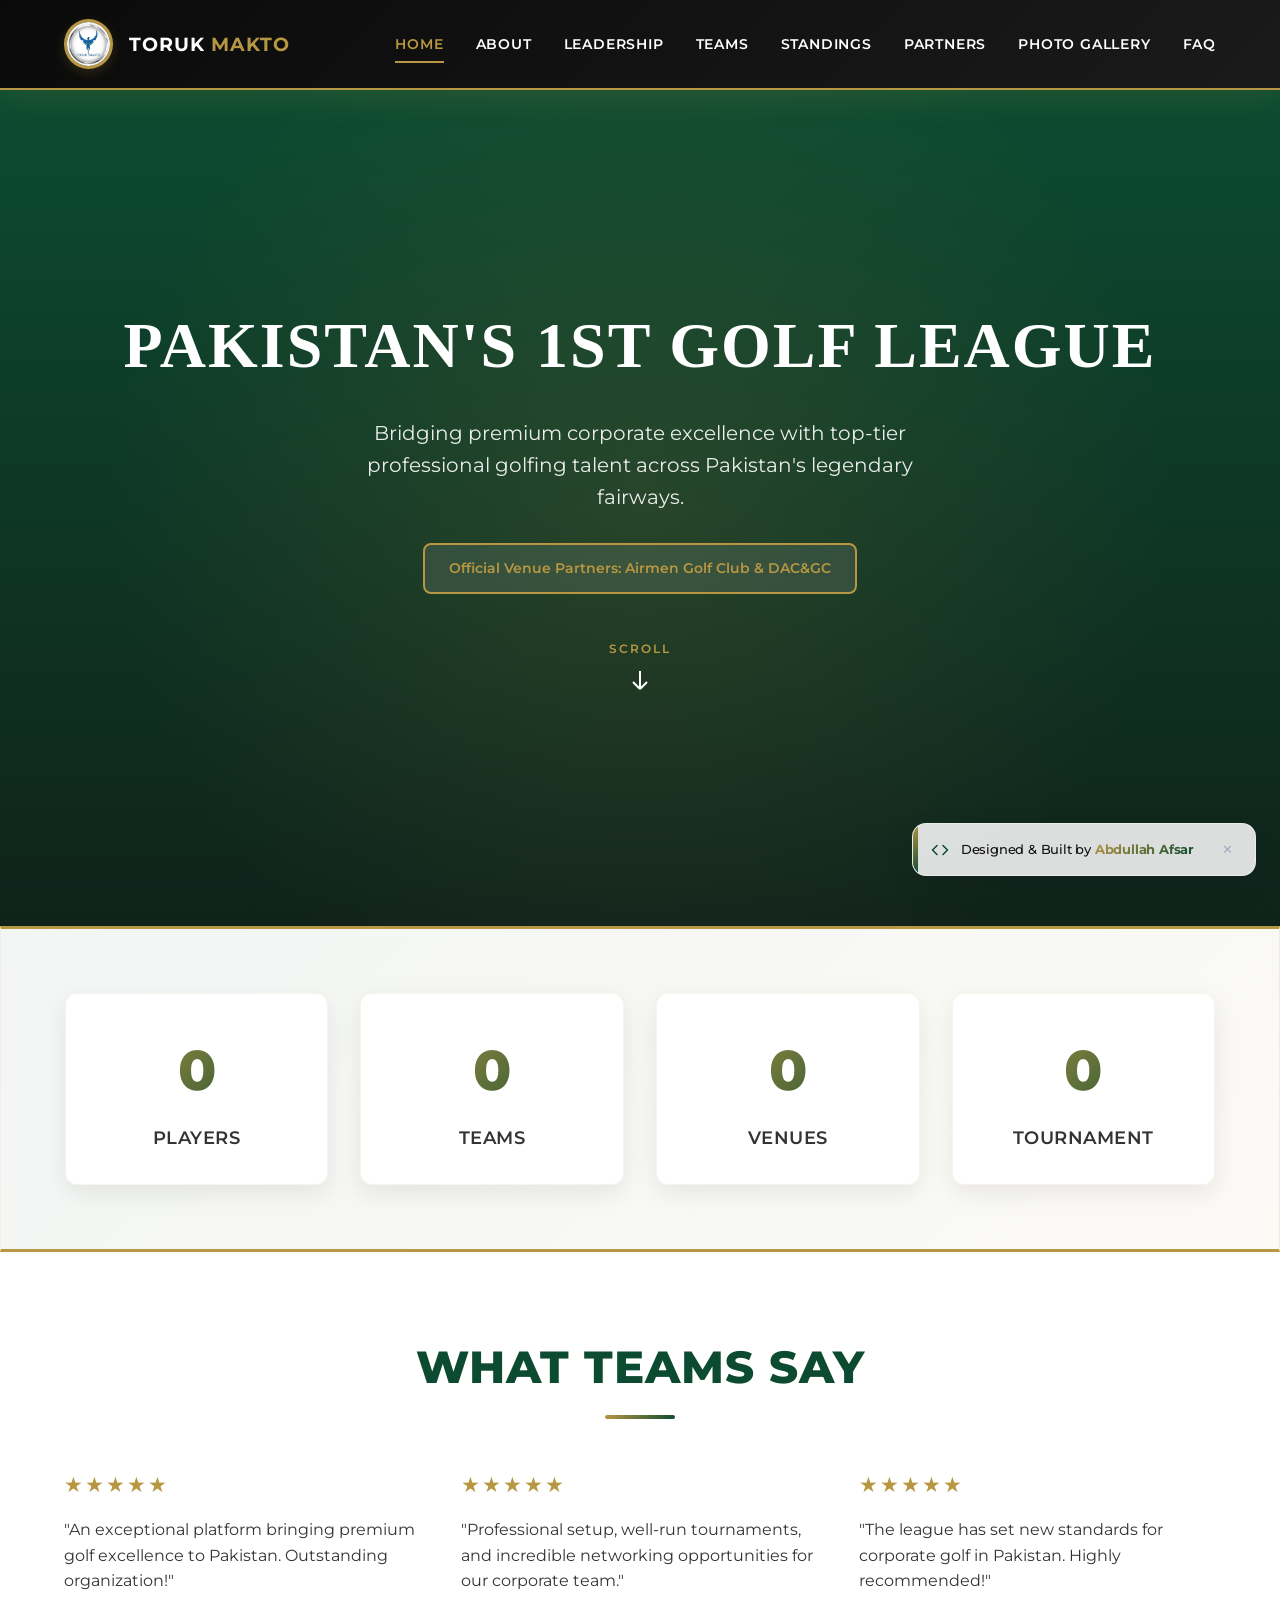
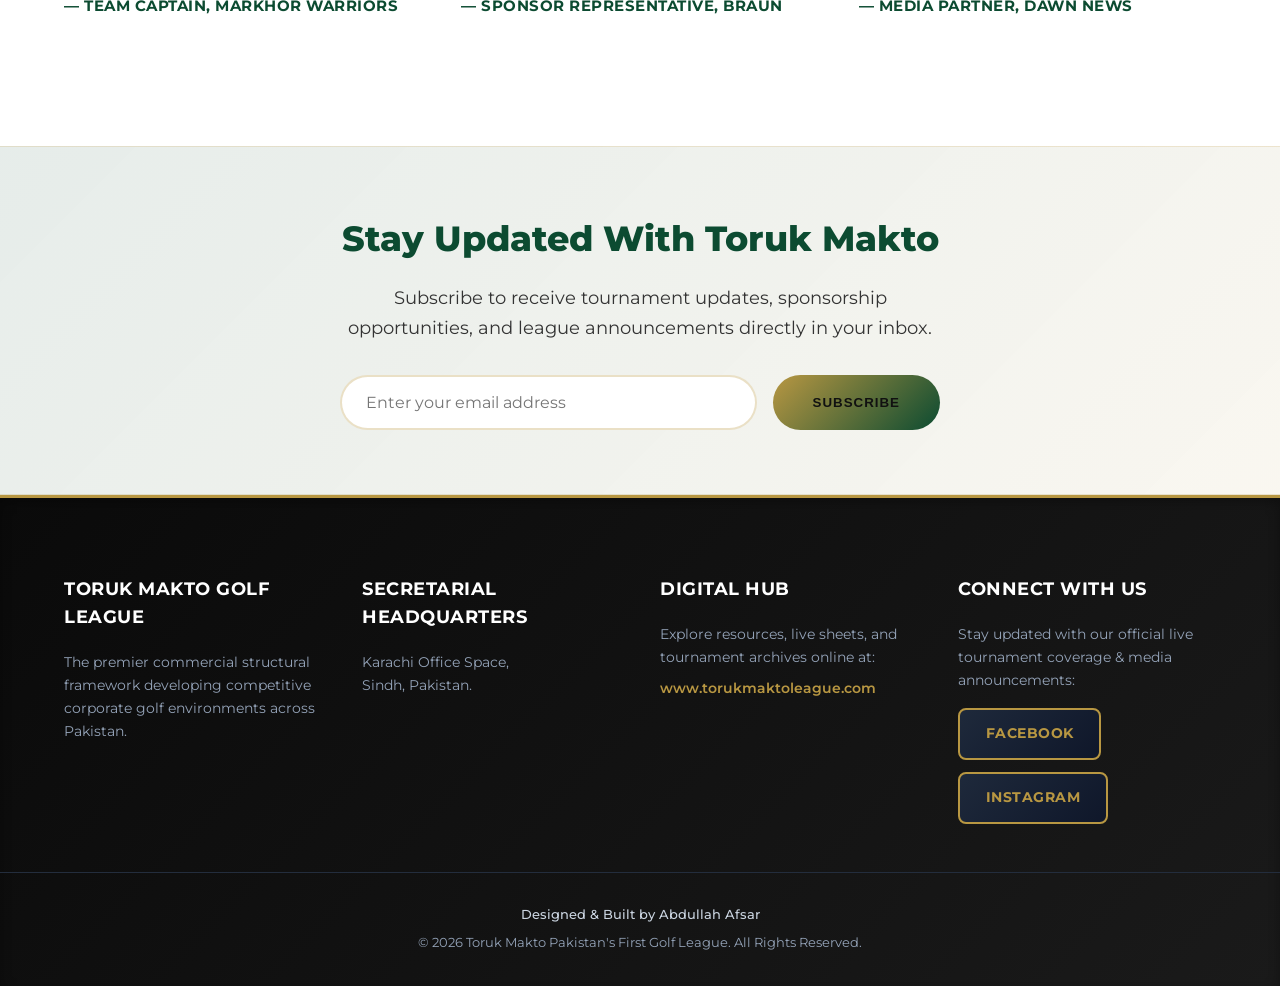
==== index.html @ 0f1ff3a6 "Add files via upload" ====
<head>
    <meta charset="UTF-8">
    <meta name="viewport" content="width=device-width, initial-scale=1.0">
    <title>Toruk Makto - Pakistan's 1st Golf League</title>
    
    <!-- This line adds your logo to the browser tab -->
    <link rel="icon" type="image/png" href="logo toruk.png">
    
    <link href="https://fonts.googleapis.com/css2?family=Montserrat:wght@300;400;600;700&display=swap" rel="stylesheet">
    <link rel="stylesheet" href="style.css">
</head>
<body>
    <header>
        <div class="container navbar">
            <div class="brand-wrapper">
                <img src="logo toruk.png" alt="Toruk Makto Logo" class="nav-logo-img">
                <div class="logo-text">Toruk <span>Makto</span></div>
            </div>
            <ul class="nav-links">
                <li><a href="index.html">Home</a></li>
                <li><a href="about.html">About</a></li>
                <li><a href="leadership.html">Leadership</a></li>
                <li><a href="teams.html">Teams</a></li>
                <li><a href="standings.html">Standings</a></li>
                <li><a href="partners.html">Partners</a></li>
                <li><a href="gallery.html">Photo Gallery</a></li>
                <li><a href="faq.html">FAQ</a></li>     
            </ul>
        </div>
    </header>

    <section id="home" class="hero">
        <video autoplay muted loop playsinline class="hero-video">
            <source src="a.mp4" type="video/mp4">
        </video>
        <div class="hero-overlay"></div>
        <div class="container hero-content">
            <h1 class="hero-title">PAKISTAN'S 1ST GOLF LEAGUE</h1>
            <p class="hero-subtitle">Bridging premium corporate excellence with top-tier professional golfing talent across Pakistan's legendary fairways.</p>
            <div class="hero-badge">Official Venue Partners: Airmen Golf Club & DAC&GC</div>
            <br><br><br>
            <br><br><br>
            <div class="scroll-indicator">
                <span>SCROLL</span>
                <svg width="24" height="24" viewBox="0 0 24 24" fill="none" stroke="currentColor" stroke-width="2">
                    <path d="M19 14l-7 7m0 0l-7-7m7 7V3"></path>
                </svg>
            </div>
        </div>
    </section>
    <!-- Stats/Counter Section -->
    <section class="stats-section">
        <div class="container">
            <div class="stats-grid">
                <div class="stat-card">
                    <div class="stat-number" data-count="150">0</div>
                    <div class="stat-label">Players</div>
                </div>
                <div class="stat-card">
                    <div class="stat-number" data-count="6">0</div>
                    <div class="stat-label">Teams</div>
                </div>
                <div class="stat-card">
                    <div class="stat-number" data-count="3">0</div>
                    <div class="stat-label">Venues</div>
                </div>
                <div class="stat-card">
                    <div class="stat-number" data-count="2">0</div>
                    <div class="stat-label">Tournament</div>
                </div>
            </div>
        </div>
    </section>

    <!-- Testimonials Section -->
    <section class="testimonials-section">
        <div class="container">
            <h2 class="section-title">What Teams Say</h2>
            <div class="testimonials-grid">
                <div>
                    <div class="testimonial-stars">★★★★★</div>
                    <p>"An exceptional platform bringing premium golf excellence to Pakistan. Outstanding organization!"</p>
                    <div class="testimonial-author">— Team Captain, Markhor Warriors</div>
                </div>
                <div>
                    <div class="testimonial-stars">★★★★★</div>
                    <p>"Professional setup, well-run tournaments, and incredible networking opportunities for our corporate team."</p>
                    <div class="testimonial-author">— Sponsor Representative, Braun</div>
                </div>
                <div>
                    <div class="testimonial-stars">★★★★★</div>
                    <p>"The league has set new standards for corporate golf in Pakistan. Highly recommended!"</p>
                    <div class="testimonial-author">— Media Partner, Dawn News</div>
                </div>
            </div>
        </div>
    </section>

    <!-- Newsletter Section -->
    <section class="newsletter-section">
        <div class="container">
            <div class="newsletter-content">
                <h2>Stay Updated With Toruk Makto</h2>
                <p>Subscribe to receive tournament updates, sponsorship opportunities, and league announcements directly in your inbox.</p>
                <form id="newsletterForm" class="newsletter-form">
                    <input type="email" placeholder="Enter your email address" required>
                    <button type="submit" class="newsletter-btn">Subscribe</button>
                    <div id="newsletterMessage" style="display: none; margin-top: 1rem;"></div>
                </form>
            </div>
        </div>
    </section>

    <footer>
        <div class="container footer-content">
            <div class="footer-col">
                <h4>Toruk Makto Golf League</h4>
                <p>The premier commercial structural framework developing competitive corporate golf environments across Pakistan.</p>
            </div>
            <div class="footer-col">
                <h4>Secretarial Headquarters</h4>
                <p>Karachi Office Space,<br>Sindh, Pakistan.</p>
            </div>
            <div class="footer-col">
                <h4>Digital Hub</h4>
                <p>Explore resources, live sheets, and tournament archives online at:</p>
                <p style="margin-top: 0.5rem;"><a href="http://www.torukmaktoleague.com/" style="color: var(--accent-color); font-weight:600;">www.torukmaktoleague.com</a></p>
            </div>
            <div class="footer-col">
                <h4>Connect With Us</h4>
                <p>Stay updated with our official live tournament coverage & media announcements:</p>
                <div class="social-links-wrapper">
                    <a href="https://www.facebook.com/TorukMaktoGolfLeague/" class="social-btn" target="_blank">Facebook</a>
                    <a href="https://www.instagram.com/torukmaktoleague" class="social-btn" target="_blank">Instagram</a>
                </div>
            </div>   
        </div>
        <div class="footer-bottom">
            <p class="footer-credit">Designed & Built by Abdullah Afsar</p>
            <p>&copy; 2026 Toruk Makto Pakistan's First Golf League. All Rights Reserved.</p>
        </div>
    </footer>

    <!-- Back to Top Button -->
    <button class="back-to-top" title="Back to top">↑</button>

    <div id="designer-toast" class="designer-toast-card">
        <div class="toast-left-border"></div>
        <svg class="toast-icon" xmlns="http://www.w3.org/2000/svg" viewBox="0 0 24 24" fill="none" stroke="currentColor" stroke-width="2" stroke-linecap="round" stroke-linejoin="round">
            <polyline points="16 18 22 12 16 6"></polyline>
            <polyline points="8 6 2 12 8 18"></polyline>
        </svg>
        <div class="toast-text">Designed & Built by <span class="toast-highlight">Abdullah Afsar</span></div>
        <div style="flex-grow: 1;"></div>
        <button class="toast-close-btn" onclick="dismissDesignerToast()" aria-label="Dismiss notification">✕</button>
    </div>

    <!-- Force-load the notification directly inside the HTML file -->
    <script>
        // 1. Clear any lingering dismissal flags
        localStorage.removeItem("designer_toast_hidden");

        // 2. Execute the slide-in animation immediately 
        setTimeout(() => {
            const toast = document.getElementById("designer-toast");
            if (toast) {
                toast.classList.add("slide-in");
                console.log("Notification loaded successfully via inline override.");
            }
        }, 1000);

        // 3. Keep the navbar sync active
        const currentPath = window.location.pathname.split("/").pop();
        const navLinks = document.querySelectorAll(".nav-links a");
        navLinks.forEach(link => {
            const linkPath = link.getAttribute("href");
            if (currentPath === linkPath || (currentPath === "" && linkPath === "index.html")) {
                link.classList.add("active");
            }
        });

        // 4. Dismissal logic
        function dismissDesignerToast() {
            const toast = document.getElementById("designer-toast");
            if (toast) {
                toast.classList.remove("slide-in");
            }
        }
        window.dismissDesignerToast = dismissDesignerToast;
    </script>
</body>
</html>
---- style.css ----
/* ==========================================
   1. CORE ARCHITECTURE & GLOBAL RESETS
   ========================================== */
:root {
    --primary-color: #0c4b31;    
    --secondary-color: #111111;  
    --accent-color: #b89742;     
    --light-bg: #f7f9f6;
    --white: #ffffff;
    --text-dark: #333333;
    --text-light: #777777;
    --border-color: #e2e8f0;
    --accent-gradient: linear-gradient(135deg, #b89742, #0c4b31);
}

* {
    margin: 0;
    padding: 0;
    box-sizing: border-box;
}

html {
    scroll-behavior: smooth;
}

body {
    font-family: 'Montserrat', sans-serif;
    color: var(--text-dark);
    background-color: var(--light-bg);
    line-height: 1.6;
    -webkit-font-smoothing: antialiased;
    overflow-x: hidden;
    width: 100%;
}

a {
    text-decoration: none;
    color: inherit;
}

img {
    max-width: 100%;
    height: auto;
    display: block;
}

.container {
    width: 90%;
    max-width: 1200px;
    margin: 0 auto;
}

/* ==========================================
   2. HEADER & NAVIGATION
   ========================================== */
header {
    background: linear-gradient(135deg, #0a0a0a 0%, #1a1a1a 100%);
    color: var(--white);
    position: sticky;
    top: 0;
    z-index: 1000;
    border-bottom: 2px solid var(--accent-color);
    box-shadow: 0 8px 32px rgba(184, 151, 66, 0.15);
    backdrop-filter: blur(10px);
}

.navbar {
    display: flex;
    justify-content: space-between;
    align-items: center;
    padding: 1.2rem 0;
    gap: 2rem;
    flex-wrap: wrap;
}

.brand-wrapper {
    display: flex;
    align-items: center;
    gap: 1rem;
}

.nav-logo-img {
    height: clamp(40px, 6vw, 50px);
    width: auto;
    border-radius: 50%;
    border: 3px solid var(--accent-color);
    background-color: var(--white);
    box-shadow: 0 4px 12px rgba(184, 151, 66, 0.2);
    transition: transform 0.3s ease, box-shadow 0.3s ease;
}

.nav-logo-img:hover {
    transform: scale(1.05);
    box-shadow: 0 6px 20px rgba(184, 151, 66, 0.3);
}

.logo-text {
    font-weight: 700;
    font-size: clamp(1rem, 4vw, 1.2rem);
    letter-spacing: 1px;
    text-transform: uppercase;
}

.logo-text span {
    color: var(--accent-color);
}

.nav-links {
    display: flex;
    list-style: none;
    gap: clamp(1rem, 2.5vw, 2rem);
}

.nav-links a {
    font-weight: 600;
    font-size: clamp(0.75rem, 2vw, 0.9rem);
    transition: color 0.3s ease, border-bottom 0.3s ease;
    text-transform: uppercase;
    letter-spacing: 0.8px;
    padding: 0.5rem 0;
    border-bottom: 2px solid transparent;
    position: relative;
}

.nav-links a:hover,
.nav-links a.active {
    color: var(--accent-color);
    border-bottom-color: var(--accent-color);
}

/* ==========================================
   3. HERO SHOWCASE AREA (WITH VIDEO BG)
   ========================================== */
.hero {
    position: relative;
    color: var(--white);
    padding: clamp(5rem, 12vw, 8rem) 0;
    text-align: center;
    overflow: hidden;
    background: #0c4b31; /* Instant dark emerald fallback color */
}

/* Force video to fill the space perfectly without distorting aspect ratios */
.hero-bg-video {
    position: absolute;
    top: 50%;
    left: 50%;
    min-width: 100%;
    min-height: 100%;
    width: auto;
    height: auto;
    transform: translate(-50%, -50%);
    object-fit: cover;
    z-index: 0;
    pointer-events: none; /* Stops mouse clicks or highlight selections from catching on the video track */
}

/* High-end cinematic color tint to keep all text razor-sharp and legible */
.hero-overlay {
    position: absolute;
    top: 0;
    left: 0;
    width: 100%;
    height: 100%;
    background: linear-gradient(135deg, rgba(12, 75, 49, 0.82) 0%, rgba(17, 17, 17, 0.9) 100%);
    z-index: 1;
}

/* Lift the text and logos above the background layers */
.hero .container {
    position: relative;
    z-index: 3;
}

/* Retain your golden radial accent lighting ring */
.hero::before {
    content: '';
    position: absolute;
    top: 0;
    left: 0;
    right: 0;
    bottom: 0;
    background: radial-gradient(circle at center, rgba(184, 151, 66, 0.15) 0%, transparent 70%);
    pointer-events: none;
    z-index: 2;
}


/* ==========================================
   4. GLOBAL LAYOUT SECTIONS
   ========================================== */
.section {
    padding: clamp(5rem, 10vw, 7rem) 0;
    background-color: var(--white);
}

.section-title {
    text-align: center;
    font-size: clamp(1.8rem, 5vw, 2.8rem);
    position: relative;
    margin-bottom: clamp(2.5rem, 6vw, 4rem);
    font-weight: 800;
    color: var(--primary-color);
    text-transform: uppercase;
    letter-spacing: 1px;
}

.section-title::after {
    content: '';
    position: absolute;
    bottom: -15px;
    left: 50%;
    transform: translateX(-50%);
    width: 70px;
    height: 4px;
    background: var(--accent-gradient);
    border-radius: 2px;
}

.statement-box {
    background: linear-gradient(135deg, rgba(12, 75, 49, 0.08), rgba(184, 151, 66, 0.08));
    border-left: 5px solid var(--accent-color);
    padding: 3rem;
    border-radius: 8px;
    margin-bottom: 3.5rem;
    box-shadow: 0 8px 24px rgba(0, 0, 0, 0.06);
    border: 1px solid rgba(184, 151, 66, 0.15);
}

.statement-box blockquote {
    font-size: clamp(1.05rem, 3vw, 1.25rem);
    font-style: italic;
    color: var(--primary-color);
    font-weight: 600;
}

/* About Media Cards Grid */
.media-grid {
    display: grid;
    grid-template-columns: 1fr;
    gap: 2rem;
    margin-top: 2rem;
}

.media-card {
    background-color: var(--white);
    padding: clamp(1.8rem, 4vw, 2.5rem) clamp(1.2rem, 3vw, 2rem);
    border-radius: 12px;
    box-shadow: 0 8px 24px rgba(0, 0, 0, 0.08);
    border: 1px solid rgba(184, 151, 66, 0.1);
    border-top: 4px solid var(--accent-color);
    transition: all 0.4s cubic-bezier(0.175, 0.885, 0.32, 1.275);
}

.media-card:hover {
    transform: translateY(-10px);
    box-shadow: 0 16px 40px rgba(184, 151, 66, 0.15);
    border-color: var(--accent-color);
}

.media-card h3 {
    margin-bottom: 1rem;
    font-size: 1.2rem;
    color: var(--secondary-color);
    text-transform: uppercase;
    letter-spacing: 0.5px;
}

/* ==========================================
   5. LEADERSHIP & VISION SECTION
   ========================================== */
.owner-profile-container {
    display: flex;
    flex-direction: column;
    gap: 2.5rem;
    width: 100%;
}

.owner-info {
    width: 100%;
}

.owner-info h3 {
    font-size: clamp(1.5rem, 4vw, 2rem);
    color: var(--primary-color);
    margin-bottom: 0.25rem;
    text-transform: uppercase;
    letter-spacing: 0.5px;
}

.owner-subtitle {
    font-weight: 600;
    color: var(--accent-color);
    text-transform: uppercase;
    font-size: clamp(0.85rem, 2vw, 0.95rem);
    letter-spacing: 1px;
    margin-bottom: 1.5rem;
    display: block;
}

.owner-info p {
    margin-bottom: 1.25rem;
    color: var(--text-dark);
    font-size: clamp(0.95rem, 2vw, 1.05rem);
    text-align: left;
}

.owner-gallery {
    display: flex;
    flex-direction: column;
    gap: 1rem;
    width: 100%;
}

.main-image-box {
    width: 100%;
}

.main-image-box img {
    width: 100%;
    height: auto;
    max-height: 480px;
    border-radius: 12px;
    box-shadow: 0 10px 25px rgba(0, 0, 0, 0.05);
    border: 1px solid var(--border-color);
    object-fit: cover;
}

.thumb-images-box {
    display: grid;
    grid-template-columns: 1fr 1fr;
    gap: 1rem;
    width: 100%;
}

.thumb-images-box img {
    width: 100%;
    aspect-ratio: 4 / 3;
    object-fit: cover;
    border-radius: 8px;
    box-shadow: 0 5px 15px rgba(0, 0, 0, 0.03);
    border: 1px solid var(--border-color);
}

/* ==========================================
   6. FRANCHISE TEAM CARDS
   ========================================== */
.teams-grid {
    display: grid;
    grid-template-columns: 1fr;
    gap: 2rem;
}

.team-card {
    background-color: var(--white);
    border-radius: 12px;
    box-shadow: 0 8px 24px rgba(0, 0, 0, 0.08);
    overflow: scroll;
    border: 1px solid rgba(184, 151, 66, 0.1);
    transition: all 0.4s cubic-bezier(0.175, 0.885, 0.32, 1.275);
}

.team-card:hover {
    transform: translateY(-12px);
    box-shadow: 0 16px 40px rgba(184, 151, 66, 0.15);
    border-color: var(--accent-color);
}

.team-header {
    background: linear-gradient(135deg, var(--primary-color) 0%, rgba(12, 75, 49, 0.9) 100%);
    color: var(--white);
    padding: 2rem;
    border-bottom: none;
}

.team-header h3 {
    font-size: 1.4rem;
    margin-bottom: 0.25rem;
    text-transform: uppercase;
    letter-spacing: 0.5px;
}

.team-meta {
    font-size: 0.85rem;
    color: #cbd5e1;
    line-height: 1.4;
}

.team-meta strong {
    color: var(--accent-color);
}

.team-body {
    padding: scroll;
}

.roster-title {
    font-size: 0.9rem;
    text-transform: uppercase;
    letter-spacing: 1px;
    margin-bottom: 1rem;
    color: var(--text-light);
    font-weight: 700;
}

.roster-list {
    list-style: none;
    display: grid;
    grid-template-columns: 1fr;
    gap: 0.5rem;
    font-size: 0.85rem;
}

.roster-list li {
    padding: 0.4rem 0;
    border-bottom: 1px dashed var(--border-color);
    display: fit;
    justify-content: space-between;
    padding-right: 0.5rem;
}

.roster-list li span {
    color: var(--text-light);
    font-weight: 600;
}

.other-teams {
    margin-top: clamp(2.5rem, 6vw, 4rem);
    text-align: center;
    background-color: var(--white);
    padding: clamp(1.5rem, 4vw, 2.5rem);
    border-radius: 12px;
    box-shadow: 0 10px 25px rgba(0, 0, 0, 0.02);
    border: 1px solid var(--border-color);
}

.other-teams span {
    display: inline-block;
    background-color: #edf2f7;
    padding: 0.6rem 1.4rem;
    margin: 0.4rem;
    border-radius: 30px;
    font-size: 0.9rem;
    font-weight: 600;
    color: var(--primary-color);
    transition: all 0.2s ease;
}

.other-teams span:hover {
    background-color: var(--primary-color);
    color: var(--white);
}

/* ==========================================
   7. TABLES & PERFORMANCE OVERLAYS
   ========================================== */
.table-responsive {
    width: 100%;
    overflow-x: auto;
    background-color: var(--white);
    border-radius: 12px;
    box-shadow: 0 10px 30px rgba(0, 0, 0, 0.03);
    margin-bottom: clamp(2.5rem, 6vw, 4rem);
    border: 1px solid var(--border-color);
    -webkit-overflow-scrolling: touch;
}

table {
    width: 100%;
    border-collapse: collapse;
    text-align: left;
    font-size: 0.95rem;
    min-width: 600px;
}

th {
    background-color: var(--secondary-color);
    color: var(--white);
    padding: 1.2rem 1.5rem;
    font-weight: 600;
    text-transform: uppercase;
    font-size: 0.85rem;
    letter-spacing: 0.5px;
}

td {
    padding: 1.2rem 1.5rem;
    border-bottom: fit solid var(--border-color);
}

tr:last-child td { border-bottom: none; }
tr:nth-child(even) { background-color: ; }

.highlight-row {
    font-weight: 700;
    color: var(--primary-color);
    background-color: #f0fdf4 !important;
}

.performers-card {
    background-color: var(--white);
    padding: clamp(1.5rem, 4vw, 2.5rem);
    border-radius: 12px;
    box-shadow: 0 10px 30px rgba(0, 0, 0, 0.02);
    border: 1px solid var(--border-color);
}

.performers-list {
    list-style: none;
    display: grid;
    grid-template-columns: 1fr;
    gap: 1.5rem;
    margin-top: 2rem;
}

.performers-list li {
    background-color: var(--light-bg);
    padding: 1.5rem;
    border-radius: 8px;
    border-left: 4px solid var(--accent-color);
}

.performers-list strong {
    display: block;
    color: var(--secondary-color);
    font-size: 1.05rem;
    margin-bottom: 0.4rem;
}

.performers-list span {
    font-size: 0.85rem;
    color: var(--text-light);
}

/* ==========================================
   8. CORPORATE SPONSOR ARCHITECTURE
   ========================================== */
.partners-block {
    margin-bottom: 4rem;
}

.partners-block:last-child {
    margin-bottom: 0;
}

.partners-block h3 {
    font-size: 1.1rem;
    margin-bottom: 2rem;
    color: var(--text-light);
    text-transform: uppercase;
    letter-spacing: 1px;
    text-align: center;
}

.partners-grid {
    display: grid;
    grid-template-columns: 1fr;
    gap: 1.2rem;
}

.partner-logo-box {
    background-color: var(--white);
    padding: 1.2rem 2rem;
    border-radius: 8px;
    box-shadow: 0 4px 15px rgba(0, 0, 0, 0.02);
    border: 1px solid var(--border-color);
    font-weight: 700;
    font-size: 1rem;
    color: var(--primary-color);
    display: flex;
    align-items: center;
    justify-content: center;
    text-align: center;
    letter-spacing: 0.5px;
    text-transform: uppercase;
    transition: border-color 0.3s ease;
}

.partner-logo-box:hover {
    border-color: var(--accent-color);
}

.social-links-wrapper {
    display: flex;
    gap: 0.8rem;
    flex-wrap: wrap;
    margin-top: 1rem;
}

.social-btn {
    display: inline-flex;
    align-items: center;
    justify-content: center;
    background: linear-gradient(135deg, #1e293b 0%, #0f172a 100%);
    color: var(--accent-color);
    padding: 0.8rem 1.6rem;
    border-radius: 8px;
    font-size: 0.85rem;
    font-weight: 700;
    border: 2px solid var(--accent-color);
    transition: all 0.4s cubic-bezier(0.175, 0.885, 0.32, 1.275);
    text-transform: uppercase;
    letter-spacing: 0.5px;
}

.social-btn:hover {
    background: var(--accent-color);
    color: var(--secondary-color);
    transform: translateY(-4px);
    box-shadow: 0 12px 24px rgba(184, 151, 66, 0.25);
}

/* ==========================================
   9. FOOTER PRODUCTION MODULE
   ========================================== */
footer {
    background: linear-gradient(135deg, #0a0a0a 0%, #1a1a1a 100%);
    color: #94a3b8;
    padding: clamp(3rem, 6vw, 5rem) 0 2rem 0;
    font-size: 0.9rem;
    border-top: 3px solid var(--accent-color);
    box-shadow: inset 0 4px 12px rgba(0, 0, 0, 0.3);
}

.footer-content {
    display: grid;
    grid-template-columns: 1fr;
    gap: 2.5rem;
    margin-bottom: 3rem;
}

.footer-col h4 {
    color: var(--white);
    margin-bottom: 1.25rem;
    font-size: 1.1rem;
    text-transform: uppercase;
    letter-spacing: 0.5px;
}

.footer-bottom {
    text-align: center;
    padding-top: 2rem;
    border-top: 1px solid #232d3d;
    font-size: 0.8rem;
}

.footer-credit {
    margin-bottom: 0.5rem;
    color: #cbd5e1;
    font-weight: 500;
}

/* Designer Toast Card */
.designer-toast-card {
    position: fixed;
    bottom: 24px;
    right: -400px; 
    background: rgba(255, 255, 255, 0.85);
    backdrop-filter: blur(14px);
    -webkit-backdrop-filter: blur(14px);
    border: 1px solid rgba(255, 255, 255, 0.4);
    box-shadow: 0 10px 35px rgba(0, 0, 0, 0.06);
    border-radius: 14px;
    padding: 14px 18px;
    display: flex;
    align-items: center;
    gap: 12px;
    z-index: 999999;
    overflow: hidden;
    transition: right 0.6s cubic-bezier(0.175, 0.885, 0.32, 1.275), opacity 0.4s ease;
    opacity: 0;
    max-width: calc(100% - 32px);
}

.designer-toast-card.slide-in {
    right: 24px;
    opacity: 1;
}

.toast-left-border {
    position: absolute;
    left: 0;
    top: 0;
    bottom: 0;
    width: 5px;
    background: var(--accent-gradient);
}

.toast-icon {
    width: 18px;
    height: 18px;
    color: var(--primary-color);
    flex-shrink: 0;
}

.toast-text {
    color: var(--secondary-color);
    font-size: 13px;
    font-weight: 500;
    letter-spacing: -0.2px;
}

.toast-highlight {
    background: var(--accent-gradient);
    background-clip: text;
    -webkit-background-clip: text;
    -webkit-text-fill-color: transparent;
    font-weight: 700;
}

.toast-close-btn {
    background: transparent;
    border: none;
    color: #a0aec0;
    font-size: 13px;
    cursor: pointer;
    padding: 4px;
    border-radius: 6px;
    display: flex;
    align-items: center;
    justify-content: center;
}

.toast-close-btn:hover {
    color: var(--secondary-color);
    background: rgba(0, 0, 0, 0.05);
}

/* ==========================================
   10. EXPLICIT FIXED BREAKPOINT MEDIA QUERIES
   ========================================== */

@media (max-width: 480px) {
    .navbar {
        flex-direction: column;
        text-align: center;
        gap: 0.8rem;
    }
    .nav-links {
        gap: 0.8rem 1rem;
        justify-content: center;
        flex-wrap: wrap;
    }
    .designer-toast-card {
        bottom: 16px;
        right: -400px;
        width: calc(100% - 32px);
    }
    .designer-toast-card.slide-in {
        right: 16px;
    }
}

@media (max-width: 768px) {
    .navbar {
        justify-content: center;
        text-align: center;
    }
    .brand-wrapper {
        width: 100%;
        justify-content: center;
        margin-bottom: 0.5rem;
    }
    .nav-links {
        width: 100%;
        justify-content: center;
    }
}

@media (min-width: 481px) {
    .roster-list {
        grid-template-columns: 1fr 1fr;
    }
    .partners-grid {
        grid-template-columns: repeat(2, 1fr);
    }
}

@media (min-width: 768px) {
    .media-grid {
        grid-template-columns: repeat(3, 1fr);
    }
    .teams-grid {
        grid-template-columns: repeat(2, 1fr);
    }
    .performers-list {
        grid-template-columns: repeat(2, 1fr);
    }
    .partners-grid {
        grid-template-columns: repeat(3, 1fr);
    }
    .footer-content {
        grid-template-columns: repeat(2, 1fr);
    }
}

@media (min-width: 1024px) {
    .owner-profile-container {
        flex-direction: row;
        align-items: flex-start;
    }
    .owner-info, .owner-gallery {
        flex: 1;
        width: 50%;
    }
    .teams-grid {
        grid-template-columns: repeat(3, 1fr);
    }
    .partners-grid {
        grid-template-columns: repeat(4, 1fr);
    }
    .footer-content {
        grid-template-columns: repeat(4, 1fr);
    }
}

/* ==========================================
   11. CTA BUTTONS & NEW COMPONENTS
   ========================================== */

.hero-cta {
    display: flex;
    gap: 1.5rem;
    justify-content: center;
    flex-wrap: wrap;
    margin-top: 2.5rem;
}

.cta-button {
    display: inline-flex;
    align-items: center;
    justify-content: center;
    padding: 1rem 2.5rem;
    border-radius: 50px;
    font-weight: 700;
    text-transform: uppercase;
    letter-spacing: 1px;
    text-decoration: none;
    transition: all 0.4s cubic-bezier(0.175, 0.885, 0.32, 1.275);
    font-size: 1rem;
    border: none;
    cursor: pointer;
}

.cta-button.primary {
    background: var(--accent-gradient);
    color: var(--secondary-color);
    box-shadow: 0 8px 24px rgba(184, 151, 66, 0.25);
}

.cta-button.primary:hover {
    transform: translateY(-4px);
    box-shadow: 0 12px 32px rgba(184, 151, 66, 0.35);
}

.cta-button.secondary {
    background: transparent;
    color: var(--accent-color);
    border: 2px solid var(--accent-color);
}

.cta-button.secondary:hover {
    background: var(--accent-color);
    color: var(--secondary-color);
    transform: translateY(-4px);
}

/* Stats/Counter Section */
.stats-section {
    background: linear-gradient(135deg, rgba(12, 75, 49, 0.05), rgba(184, 151, 66, 0.05));
    padding: 4rem 0;
    border: 1px solid rgba(184, 151, 66, 0.1);
    border-top: 3px solid var(--accent-color);
    border-bottom: 3px solid var(--accent-color);
}

.stats-grid {
    display: grid;
    grid-template-columns: repeat(auto-fit, minmax(200px, 1fr));
    gap: 2rem;
    text-align: center;
}

.stat-card {
    padding: 2rem;
    background: var(--white);
    border-radius: 12px;
    box-shadow: 0 8px 24px rgba(0, 0, 0, 0.08);
    border: 1px solid rgba(184, 151, 66, 0.1);
    transition: all 0.4s cubic-bezier(0.175, 0.885, 0.32, 1.275);
}

.stat-card:hover {
    transform: translateY(-10px);
    box-shadow: 0 16px 40px rgba(184, 151, 66, 0.2);
}

.stat-number {
    font-size: 3.5rem;
    font-weight: 800;
    background: var(--accent-gradient);
    background-clip: text;
    -webkit-background-clip: text;
    -webkit-text-fill-color: transparent;
    margin-bottom: 0.5rem;
}

.stat-label {
    font-size: 1.1rem;
    color: var(--text-dark);
    font-weight: 600;
    text-transform: uppercase;
    letter-spacing: 0.5px;
}

/* Testimonials Section */
.testimonials-section {
    background-color: var(--white);
    padding: 5rem 0;
}

.testimonials-grid {
    display: grid;
    grid-template-columns: repeat(auto-fit, minmax(280px, 1fr));
    gap: 2.5rem;
    margin-top: 3rem;
}

.testimonial-card {
    background: linear-gradient(135deg, rgba(255, 255, 255, 0.5), rgba(12, 75, 49, 0.02));
    padding: 2.5rem;
    border-radius: 12px;
    border: 1px solid rgba(184, 151, 66, 0.15);
    box-shadow: 0 8px 24px rgba(0, 0, 0, 0.08);
    transition: all 0.4s cubic-bezier(0.175, 0.885, 0.32, 1.275);
}

.testimonial-card:hover {
    transform: translateY(-8px);
    box-shadow: 0 16px 40px rgba(184, 151, 66, 0.15);
    border-color: var(--accent-color);
}

.testimonial-stars {
    font-size: 1.3rem;
    color: var(--accent-color);
    margin-bottom: 1rem;
    letter-spacing: 2px;
}

.testimonial-card p {
    font-size: 1.05rem;
    color: var(--text-dark);
    margin-bottom: 1.5rem;
    font-style: italic;
    line-height: 1.7;
}

.testimonial-author {
    font-weight: 700;
    color: var(--primary-color);
    font-size: 0.95rem;
    text-transform: uppercase;
    letter-spacing: 0.5px;
}

/* Breadcrumb */
.breadcrumb {
    background: linear-gradient(135deg, rgba(12, 75, 49, 0.08), rgba(184, 151, 66, 0.05));
    padding: 1.5rem 0;
    border-bottom: 1px solid rgba(184, 151, 66, 0.1);
    font-size: 0.95rem;
}

.breadcrumb a {
    color: var(--accent-color);
    transition: color 0.3s ease;
}

.breadcrumb a:hover {
    color: var(--primary-color);
}

/* Contact Form */
.contact-wrapper {
    display: grid;
    grid-template-columns: 1fr 1fr;
    gap: 3rem;
    margin-top: 3rem;
}

.contact-form h3 {
    font-size: 1.4rem;
    color: var(--primary-color);
    margin-bottom: 2rem;
    font-weight: 800;
}

.form-group {
    margin-bottom: 1.5rem;
}

.form-group label {
    display: block;
    margin-bottom: 0.5rem;
    font-weight: 600;
    color: var(--text-dark);
    text-transform: uppercase;
    font-size: 0.9rem;
    letter-spacing: 0.5px;
}

.form-group input,
.form-group select,
.form-group textarea {
    width: 100%;
    padding: 0.9rem 1.2rem;
    border: 1px solid rgba(184, 151, 66, 0.2);
    border-radius: 8px;
    font-family: 'Montserrat', sans-serif;
    font-size: 1rem;
    transition: all 0.3s ease;
    background: var(--white);
    color: var(--text-dark);
}

.form-group input:focus,
.form-group select:focus,
.form-group textarea:focus {
    outline: none;
    border-color: var(--accent-color);
    box-shadow: 0 0 0 3px rgba(184, 151, 66, 0.1);
}

.submit-btn {
    background: var(--accent-gradient);
    color: var(--secondary-color);
    padding: 1rem 2rem;
    border: none;
    border-radius: 50px;
    font-weight: 700;
    text-transform: uppercase;
    letter-spacing: 1px;
    cursor: pointer;
    transition: all 0.4s cubic-bezier(0.175, 0.885, 0.32, 1.275);
    font-size: 1rem;
}

.submit-btn:hover {
    transform: translateY(-3px);
    box-shadow: 0 12px 32px rgba(184, 151, 66, 0.3);
}

.contact-info h3 {
    font-size: 1.4rem;
    color: var(--primary-color);
    margin-bottom: 2rem;
    font-weight: 800;
}

.info-block {
    margin-bottom: 2rem;
    padding-bottom: 2rem;
    border-bottom: 1px solid rgba(184, 151, 66, 0.1);
}

.info-block:last-child {
    border-bottom: none;
}

.info-block h4 {
    font-size: 1.1rem;
    color: var(--accent-color);
    margin-bottom: 0.8rem;
    font-weight: 700;
}

.info-block p {
    color: var(--text-dark);
}

.info-block a {
    color: var(--accent-color);
    font-weight: 600;
    transition: color 0.3s ease;
}

.info-block a:hover {
    color: var(--primary-color);
}

/* Timeline */
.timeline {
    position: relative;
    margin: 3rem 0;
}

.timeline::before {
    content: '';
    position: absolute;
    left: 50%;
    transform: translateX(-50%);
    width: 3px;
    height: 100%;
    background: var(--accent-gradient);
}

.timeline-item {
    margin-bottom: 3rem;
    position: relative;
}

.timeline-item:nth-child(odd) {
    margin-right: 50%;
    text-align: right;
}

.timeline-item:nth-child(even) {
    margin-left: 50%;
}

.timeline-marker {
    position: absolute;
    width: 20px;
    height: 20px;
    background: var(--accent-color);
    border: 4px solid var(--white);
    border-radius: 50%;
    left: 50%;
    transform: translateX(-50%);
    top: 0;
    box-shadow: 0 0 0 3px var(--primary-color);
}

.timeline-content {
    background: var(--white);
    padding: 2rem;
    border-radius: 8px;
    box-shadow: 0 8px 24px rgba(0, 0, 0, 0.08);
    border: 1px solid rgba(184, 151, 66, 0.1);
    margin: 0 1rem;
}

.event-date {
    font-size: 1.2rem;
    font-weight: 700;
    color: var(--accent-color);
    margin-bottom: 0.5rem;
}

.timeline-content h3 {
    color: var(--primary-color);
    margin-bottom: 1rem;
    font-weight: 800;
}

.badge {
    display: inline-block;
    padding: 0.4rem 1rem;
    border-radius: 20px;
    font-size: 0.85rem;
    font-weight: 600;
    text-transform: uppercase;
    letter-spacing: 0.5px;
}

.badge.completed {
    background: rgba(12, 75, 49, 0.2);
    color: var(--primary-color);
}

.badge.upcoming {
    background: rgba(184, 151, 66, 0.2);
    color: var(--accent-color);
}

.events-info {
    margin-top: 4rem;
}

.events-grid {
    display: grid;
    grid-template-columns: repeat(auto-fit, minmax(300px, 1fr));
    gap: 2.5rem;
    margin-top: 2rem;
}

.event-card {
    background: var(--white);
    padding: 2rem;
    border-radius: 12px;
    box-shadow: 0 8px 24px rgba(0, 0, 0, 0.08);
    border: 1px solid rgba(184, 151, 66, 0.1);
    transition: all 0.4s cubic-bezier(0.175, 0.885, 0.32, 1.275);
}

.event-card:hover {
    transform: translateY(-10px);
    box-shadow: 0 16px 40px rgba(184, 151, 66, 0.15);
    border-color: var(--accent-color);
}

.event-header {
    display: flex;
    justify-content: space-between;
    align-items: center;
    margin-bottom: 1rem;
}

.event-header h4 {
    color: var(--primary-color);
    font-weight: 800;
}

.event-tag {
    background: rgba(184, 151, 66, 0.2);
    color: var(--accent-color);
    padding: 0.3rem 0.8rem;
    border-radius: 20px;
    font-size: 0.8rem;
    font-weight: 700;
    text-transform: uppercase;
    letter-spacing: 0.3px;
}

.read-more {
    display: inline-block;
    color: var(--accent-color);
    font-weight: 700;
    text-transform: uppercase;
    letter-spacing: 0.5px;
    margin-top: 1rem;
    transition: color 0.3s ease;
}

.read-more:hover {
    color: var(--primary-color);
}

/* Gallery */
.gallery-filters {
    display: flex;
    justify-content: center;
    gap: 1rem;
    flex-wrap: wrap;
    margin: 2rem 0;
}

.filter-btn {
    padding: 0.7rem 1.5rem;
    background: transparent;
    border: 2px solid rgba(184, 151, 66, 0.3);
    color: var(--text-dark);
    border-radius: 50px;
    cursor: pointer;
    font-weight: 700;
    text-transform: uppercase;
    letter-spacing: 0.5px;
    transition: all 0.3s ease;
    font-size: 0.9rem;
}

.filter-btn:hover {
    border-color: var(--accent-color);
    color: var(--accent-color);
}

.filter-btn.active {
    background: var(--accent-gradient);
    color: var(--secondary-color);
    border-color: var(--accent-color);
}

.gallery-grid {
    display: grid;
    grid-template-columns: repeat(auto-fit, minmax(250px, 1fr));
    gap: 2rem;
    margin: 3rem 0;
}

.gallery-item {
    position: relative;
    overflow: hidden;
    border-radius: 12px;
    cursor: pointer;
    box-shadow: 0 8px 24px rgba(0, 0, 0, 0.1);
    height: 300px;
}

.gallery-item img {
    width: 100%;
    height: 100%;
    object-fit: cover;
    transition: transform 0.4s ease;
}

.gallery-item:hover img {
    transform: scale(1.1);
}

.gallery-overlay {
    position: absolute;
    bottom: 0;
    left: 0;
    right: 0;
    background: linear-gradient(to top, rgba(0, 0, 0, 0.9), transparent);
    color: var(--white);
    padding: 2rem 1.5rem;
    transform: translateY(20px);
    opacity: 0;
    transition: all 0.4s ease;
}

.gallery-item:hover .gallery-overlay {
    transform: translateY(0);
    opacity: 1;
}

.gallery-overlay h4 {
    font-size: 1.2rem;
    margin-bottom: 0.5rem;
    font-weight: 800;
}

.gallery-overlay p {
    font-size: 0.9rem;
    color: rgba(255, 255, 255, 0.9);
}

/* FAQ */
.faq-container {
    max-width: 800px;
    margin: 3rem auto;
}

.faq-item {
    margin-bottom: 1.5rem;
    border: 1px solid rgba(184, 151, 66, 0.1);
    border-radius: 8px;
    overflow: hidden;
    background: var(--white);
    box-shadow: 0 4px 12px rgba(0, 0, 0, 0.05);
    transition: all 0.3s ease;
}

.faq-item.active {
    border-color: var(--accent-color);
    box-shadow: 0 8px 24px rgba(184, 151, 66, 0.1);
}

.faq-question {
    width: 100%;
    padding: 1.5rem;
    background: linear-gradient(135deg, rgba(255, 255, 255, 0.5), rgba(12, 75, 49, 0.02));
    border: none;
    display: flex;
    justify-content: space-between;
    align-items: center;
    cursor: pointer;
    font-size: 1.1rem;
    font-weight: 700;
    color: var(--primary-color);
    transition: all 0.3s ease;
    text-transform: uppercase;
    letter-spacing: 0.5px;
}

.faq-question:hover {
    background: linear-gradient(135deg, rgba(255, 255, 255, 0.8), rgba(12, 75, 49, 0.05));
    color: var(--accent-color);
}

.faq-toggle {
    font-size: 1.5rem;
    font-weight: 800;
    color: var(--accent-color);
    transition: transform 0.3s ease;
}

.faq-answer {
    max-height: 0;
    overflow: hidden;
    transition: max-height 0.3s ease;
    background: var(--white);
}

.faq-item.active .faq-answer {
    max-height: 500px;
}

.faq-answer p {
    padding: 0 1.5rem 1.5rem;
    color: var(--text-dark);
    line-height: 1.8;
}

.faq-answer a {
    color: var(--accent-color);
    font-weight: 700;
    transition: color 0.3s ease;
}

.faq-answer a:hover {
    color: var(--primary-color);
}

.faq-cta {
    text-align: center;
    margin-top: 3rem;
    padding-top: 2rem;
    border-top: 2px solid rgba(184, 151, 66, 0.1);
}

.faq-cta p {
    font-size: 1.2rem;
    color: var(--text-dark);
    margin-bottom: 1rem;
}

/* Responsive */
@media (max-width: 768px) {
    .contact-wrapper {
        grid-template-columns: 1fr;
    }

    .timeline::before {
        left: 30px;
    }

    .timeline-item:nth-child(odd),
    .timeline-item:nth-child(even) {
        margin-left: 0;
        margin-right: 0;
        padding-left: 100px;
    }

    .timeline-marker {
        left: 30px;
    }

    .timeline-content {
        text-align: left;
        margin: 0;
    }

    .hero-cta {
        gap: 1rem;
    }

    .cta-button {
        padding: 0.85rem 2rem;
        font-size: 0.9rem;
    }

    .gallery-grid {
        grid-template-columns: 1fr;
    }
}

@media (max-width: 480px) {
    .hero-cta {
        flex-direction: column;
    }

    .cta-button {
        width: 100%;
    }

    .stats-grid {
        grid-template-columns: repeat(2, 1fr);
        gap: 1rem;
    }

    .stat-number {
        font-size: 2.5rem;
    }

    .testimonials-grid {
        grid-template-columns: 1fr;
    }

    .form-group input,
    .form-group select,
    .form-group textarea {
        padding: 0.8rem 1rem;
    }

    .faq-question {
        font-size: 1rem;
        padding: 1.2rem;
    }

    .gallery-item {
        height: 250px;
    }
}

/* Back to Top Button */
.back-to-top {
    position: fixed;
    bottom: 30px;
    right: 30px;
    width: 50px;
    height: 50px;
    background: var(--accent-gradient);
    color: var(--secondary-color);
    border: none;
    border-radius: 50%;
    cursor: pointer;
    font-size: 24px;
    font-weight: 800;
    display: flex;
    align-items: center;
    justify-content: center;
    transition: all 0.3s ease;
    opacity: 0;
    visibility: hidden;
    transform: translateY(20px);
    box-shadow: 0 8px 24px rgba(184, 151, 66, 0.25);
    z-index: 999;
}

.back-to-top.show {
    opacity: 1;
    visibility: visible;
    transform: translateY(0);
}

.back-to-top:hover {
    transform: translateY(-5px);
    box-shadow: 0 12px 32px rgba(184, 151, 66, 0.35);
}

/* Newsletter Section */
.newsletter-section {
    background: linear-gradient(135deg, rgba(12, 75, 49, 0.1), rgba(184, 151, 66, 0.08));
    padding: 4rem 0;
    border-top: 1px solid rgba(184, 151, 66, 0.2);
    border-bottom: 1px solid rgba(184, 151, 66, 0.2);
    margin: 3rem 0 0 0;
}

.newsletter-content {
    max-width: 600px;
    margin: 0 auto;
    text-align: center;
}

.newsletter-content h2 {
    font-size: 2.2rem;
    color: var(--primary-color);
    margin-bottom: 1rem;
    font-weight: 800;
}

.newsletter-content p {
    font-size: 1.1rem;
    color: var(--text-dark);
    margin-bottom: 2rem;
    line-height: 1.7;
}

.newsletter-form {
    display: flex;
    gap: 1rem;
    flex-wrap: wrap;
    justify-content: center;
}

.newsletter-form input {
    flex: 1;
    min-width: 200px;
    padding: 1rem 1.5rem;
    border: 2px solid rgba(184, 151, 66, 0.3);
    border-radius: 50px;
    font-size: 1rem;
    font-family: 'Montserrat', sans-serif;
    transition: all 0.3s ease;
}

.newsletter-form input:focus {
    outline: none;
    border-color: var(--accent-color);
    box-shadow: 0 0 0 3px rgba(184, 151, 66, 0.1);
}

.newsletter-btn {
    padding: 1rem 2.5rem;
    background: var(--accent-gradient);
    color: var(--secondary-color);
    border: none;
    border-radius: 50px;
    font-weight: 700;
    text-transform: uppercase;
    letter-spacing: 1px;
    cursor: pointer;
    transition: all 0.4s cubic-bezier(0.175, 0.885, 0.32, 1.275);
}

.newsletter-btn:hover {
    transform: translateY(-3px);
    box-shadow: 0 12px 32px rgba(184, 151, 66, 0.3);
}

@media (max-width: 768px) {
    .newsletter-form {
        flex-direction: column;
    }

    .newsletter-form input {
        width: 100%;
    }

    .newsletter-btn {
        width: 100%;
    }

    .newsletter-content h2 {
        font-size: 1.8rem;
    }

    .back-to-top {
        width: 45px;
        height: 45px;
        font-size: 20px;
        bottom: 20px;
        right: 20px;
    }
}
/* ==========================================================================
   Franchises & Teams Layout Engine
   ========================================================================== */

.teams-grid {
    display: grid;
    grid-template-columns: repeat(auto-fit, minmax(320px, 1fr));
    gap: 24px;
    margin-top: 2rem;
    margin-bottom: 3rem;
}

.team-card {
    background: #ffffff;
    border-radius: 12px;
    box-shadow: 0 4px 15px rgba(0, 0, 0, 0.05);
    border: 1px solid #e2e8f0;
    overflow: hidden;
    display: flex;
    flex-direction: column;
}

.team-header {
    background: #0f172a; /* Dark navy header */
    color: #ffffff;
    padding: 20px;
}

.team-header h3 {
    margin: 0 0 8px 0;
    font-size: 1.4rem;
    font-weight: 700;
    letter-spacing: 0.5px;
}

.team-meta {
    font-size: 0.85rem;
    color: #94a3b8;
}

.team-meta strong {
    color: #ffffff;
}

.team-body {
    padding: 20px;
    background: #ffffff;
}

.roster-title {
    font-size: 0.9rem;
    text-transform: uppercase;
    font-weight: 700;
    color: #64748b;
    border-bottom: 2px solid #f1f5f9;
    padding-bottom: 8px;
    margin-bottom: 12px;
}

.roster-list {
    list-style: none;
    padding: 0.5rem;
    margin: 1px;
}

.roster-list li {
    display: flex;
    justify-content: space-between;
    padding: 8px ;
    border-bottom: 1px;
    font-size: 0.95rem;
    color: #334155;
}

.roster-list li:last-child {
    border-bottom: none;
}

.roster-list li span {
    font-weight: 600;
    color: #0f172a;
    font-size: 0.85rem;
    background: #f1f5f9;
    padding: 2px 8px;
    border-radius: 4px;
}

/* Additional Franchises Section */
.other-teams {
    margin-top: 3rem;
    background: #ffffff;
    padding: 24px;
    border-radius: 12px;
    border: 1px solid #e2e8f0;
}

.other-teams span {
    display: inline-block;
    background: #e2e8f0;
    color: #0f172a;
    padding: 8px 16px;
    border-radius: 20px;
    margin-right: 10px;
    margin-top: 8px;
    font-weight: 600;
    font-size: 0.9rem;
}
.stats-toggle-block h4 {
    font-size: 0.85rem;
    text-transform: uppercase;
    letter-spacing: 0.05em;
    color: #888;
    margin: 1.25rem 0 0.75rem 0;
    border-left: 2px solid var(--accent-color, #00ff66);
    padding-left: 0.5rem;
}

.scorecard-wrapper {
    background: #090909;
    border: 0px solid #1a1a1a;
    border-radius: 6px;
    padding: 0rem;
}

.scorecard-table {
    width: 100%;
    border-radius: 2px;
    font-size: 0.8rem;
    text-align: left;
}

.scorecard-table th {
    color: #555;
    font-weight: 600;
    padding: 0.4rem;
    border-bottom:  solid #1a1a1a;
    text-transform: uppercase;
}

.scorecard-table td {
    padding: 0.4rem;
    color: #bbb;
    border-bottom: none;
}

.scorecard-table tr:last-child td {border-radius:6px;
   margin: 10px;
   padding: px;
}

.team-totals-summary {
    display: flex;
    justify-content: space-between;
    align-items: center;
    background: #121212;
    padding: 0.5rem 0.75rem;
    margin-top: 0.5rem;
    border-radius: 4px;
    font-size: 0.8rem;
    color: #aaa;
}

.team-totals-summary .highlight {
    color: var(--accent-color, #00ff66);
    font-weight: bold;
}

.source-ref {
    display: block;
    font-size: 0.65rem;
    color: #333;
    margin-top: 0.5rem;
    text-align: right;
    font-family: monospace;
}
/* ==========================================
   8. HARDWARE-ACCELERATED SCROLL ANIMATIONS
   ========================================== */

/* Base hidden state for scrollable items */
.media-card, .team-card, .testimonial-card, .event-card {
    opacity: 0;
    transform: translateY(30px);
    will-change: opacity, transform;
    /* Combines scroll transition smoothness with your hover transitions */
    transition: opacity 0.6s cubic-bezier(0.25, 1, 0.5, 1), 
                transform 0.6s cubic-bezier(0.25, 1, 0.5, 1), 
                box-shadow 0.4s ease;
}

/* Active visible state triggered by JavaScript */
.media-card.visible, .team-card.visible, .testimonial-card.visible, .event-card.visible {
    opacity: 1;
    transform: translateY(0);
}

/* Hover effect fix: Only allows hover shifts AFTER the card has faded in */
.team-card.visible:hover {
    transform: translateY(-5px) !important;
    box-shadow: 0 10px 15px -3px rgba(0, 0, 0, 0.1), 0 4px 6px -2px rgba(0, 0, 0, 0.05) !important;
}
/* ==========================================
   9. INTERNAL CARD HORIZONTAL SCROLL
   ========================================== */

/* Restore the main grid layout to normal */
.teams-container {
    max-width: 1200px !important;
    padding: 0 20px !important;
    overflow: visible !important;
}

.teams-grid {
    display: grid !important;
    grid-template-columns: 1fr !important;
    gap: 2rem !important;
    overflow-x: visible !important;
    padding: 0 !important;
}

@media (min-width: 768px) {
    .teams-grid {
        grid-template-columns: repeat(2, 1fr) !important;
    }
}

/* Enable horizontal scrolling INSIDE the card body */
.team-body {
    overflow-x: auto !important;
    overflow-y: hidden !important;
    -webkit-overflow-scrolling: touch; /* Smooth swiping on mobile devices */
    padding-bottom: 12px !important; /* Space so the scrollbar doesn't cover content */
}

/* Force the internal lists/tables to keep their wide shape instead of squeezing */
.roster-list, 
.team-body table, 
.tournament-table {
    min-width: 450px; /* Adjust this value if your tables need even more room side-to-side */
    display: block;
}

/* --- DISCREET INTERNAL SCROLLBAR DESIGN --- */

/* Super slim scrollbar footprint so it looks elegant inside the card */
.team-body::-webkit-scrollbar {
    height: 5px;
}

/* Subtle gray background track */
.team-body::-webkit-scrollbar-track {
    background: #f1f5f9;
    border-radius: 10px;
}

/* Elegant gold/accent scroll handle */
.team-body::-webkit-scrollbar-thumb {
    background: var(--accent-color);
    border-radius: 10px;
}

/* Firefox compatibility support */
.team-body {
    scrollbar-width: thin;
    scrollbar-color: var(--accent-color) #f1f5f9;
}
/* ==========================================
   10. GLOBAL SITE-WIDE BODY VIDEO BACKGROUND
   ========================================== */

/* Force body canvas layer transparency to let the video shine through */
body {
    background-color: transparent !important;
}

/* Lock the background video across the entire browser screen viewport */
.body-bg-video {
    position: fixed;
    top: 50%;
    left: 50%;
    min-width: 100%;
    min-height: 100%;
    width: auto;
    height: auto;
    transform: translate(-50%, -50%);
    object-fit: cover;
    z-index: -2; /* Placed at the lowest layer level */
    pointer-events: none; /* Stops video track from capturing clicks or highlights */
}

/* Premium frosted tint overlay matching your light theme palette */
.body-video-overlay {
    position: fixed;
    top: 0;
    left: 0;
    width: 100%;
    height: 100%;
    background: rgba(247, 249, 246, 0.90); /* Smoothly tints the video loop to secure contrast */
    z-index: -1; /* Placed right above the video layer */
    pointer-events: none;
}

/* Optional: Make cards look sleek and airy over the moving background */
.team-card, .testimonial-card, .timeline-content {
    background: rgba(255, 255, 255, 0.95) !important;
    backdrop-filter: blur(5px);
    -webkit-backdrop-filter: blur(5px);
}
/* ============================================
   HERO SECTION
   ============================================ */

.hero {
    position: relative;
    min-height: calc(100vh - 64px);
    display: flex;
    align-items: center;
    justify-content: center;
    overflow: hidden;
}

.hero-video {
    position: absolute;
    top: 0;
    left: 0;
    width: 100%;
    height: 100%;
    object-fit: cover;
    filter: brightness(0.5) contrast(1.1);
}

.hero-overlay {
    position: absolute;
    top: 0;
    left: 0;
    width: 100%;
    height: 100%;
    background: linear-gradient(to bottom, rgba(12, 75, 49, 0.6), rgba(17, 17, 17, 0.7));
}

.hero-content {
    position: relative;
    z-index: 10;
    text-align: center;
    color: white;
    animation: fadeInUp 1s ease-out;
}

.hero-logo {
    width: 80px;
    height: 80px;
    margin: 0 auto 30px;
    border-radius: 50%;
    background: linear-gradient(135deg, var(--accent-color), var(--accent-light));
    display: flex;
    align-items: center;
    justify-content: center;
    font-size: 40px;
    font-weight: 700;
    color: var(--text-dark);
    box-shadow: var(--shadow-lg);
    animation: scaleIn 0.8s ease-out;
}

.hero-title {
    font-family: 'Playfair Display', serif;
    font-size: clamp(2rem, 8vw, 4rem);
    font-weight: 700;
    margin-bottom: 20px;
    letter-spacing: 2px;
    animation: slideInDown 1s ease-out 0.2s both;
}

.hero-subtitle {
    font-size: clamp(1rem, 2vw, 1.25rem);
    max-width: 600px;
    margin: 0 auto 30px;
    color: rgba(255, 255, 255, 0.9);
    animation: slideInUp 1s ease-out 0.4s both;
}

.hero-badge {
    display: inline-block;
    padding: 12px 24px;
    border: 2px solid var(--accent-color);
    border-radius: 8px;
    background: rgba(255, 255, 255, 0.1);
    backdrop-filter: blur(10px);
    color: var(--accent-color);
    font-weight: 600;
    font-size: 14px;
    animation: slideInUp 1s ease-out 0.6s both;
    transition: all 0.3s ease;
}

.hero-badge:hover {
    background: rgba(255, 255, 255, 0.2);
    transform: scale(1.05);
}

.scroll-indicator {
    position: absolute;
    bottom: 30px;
    left: 50%;
    transform: translateX(-50%);
    display: flex;
    flex-direction: column;
    align-items: center;
    gap: 10px;
    color: white;
    animation: bounce 2s infinite;
}

.scroll-indicator span {
    font-size: 12px;
    font-weight: 600;
    letter-spacing: 2px;
    color: var(--accent-color);
}
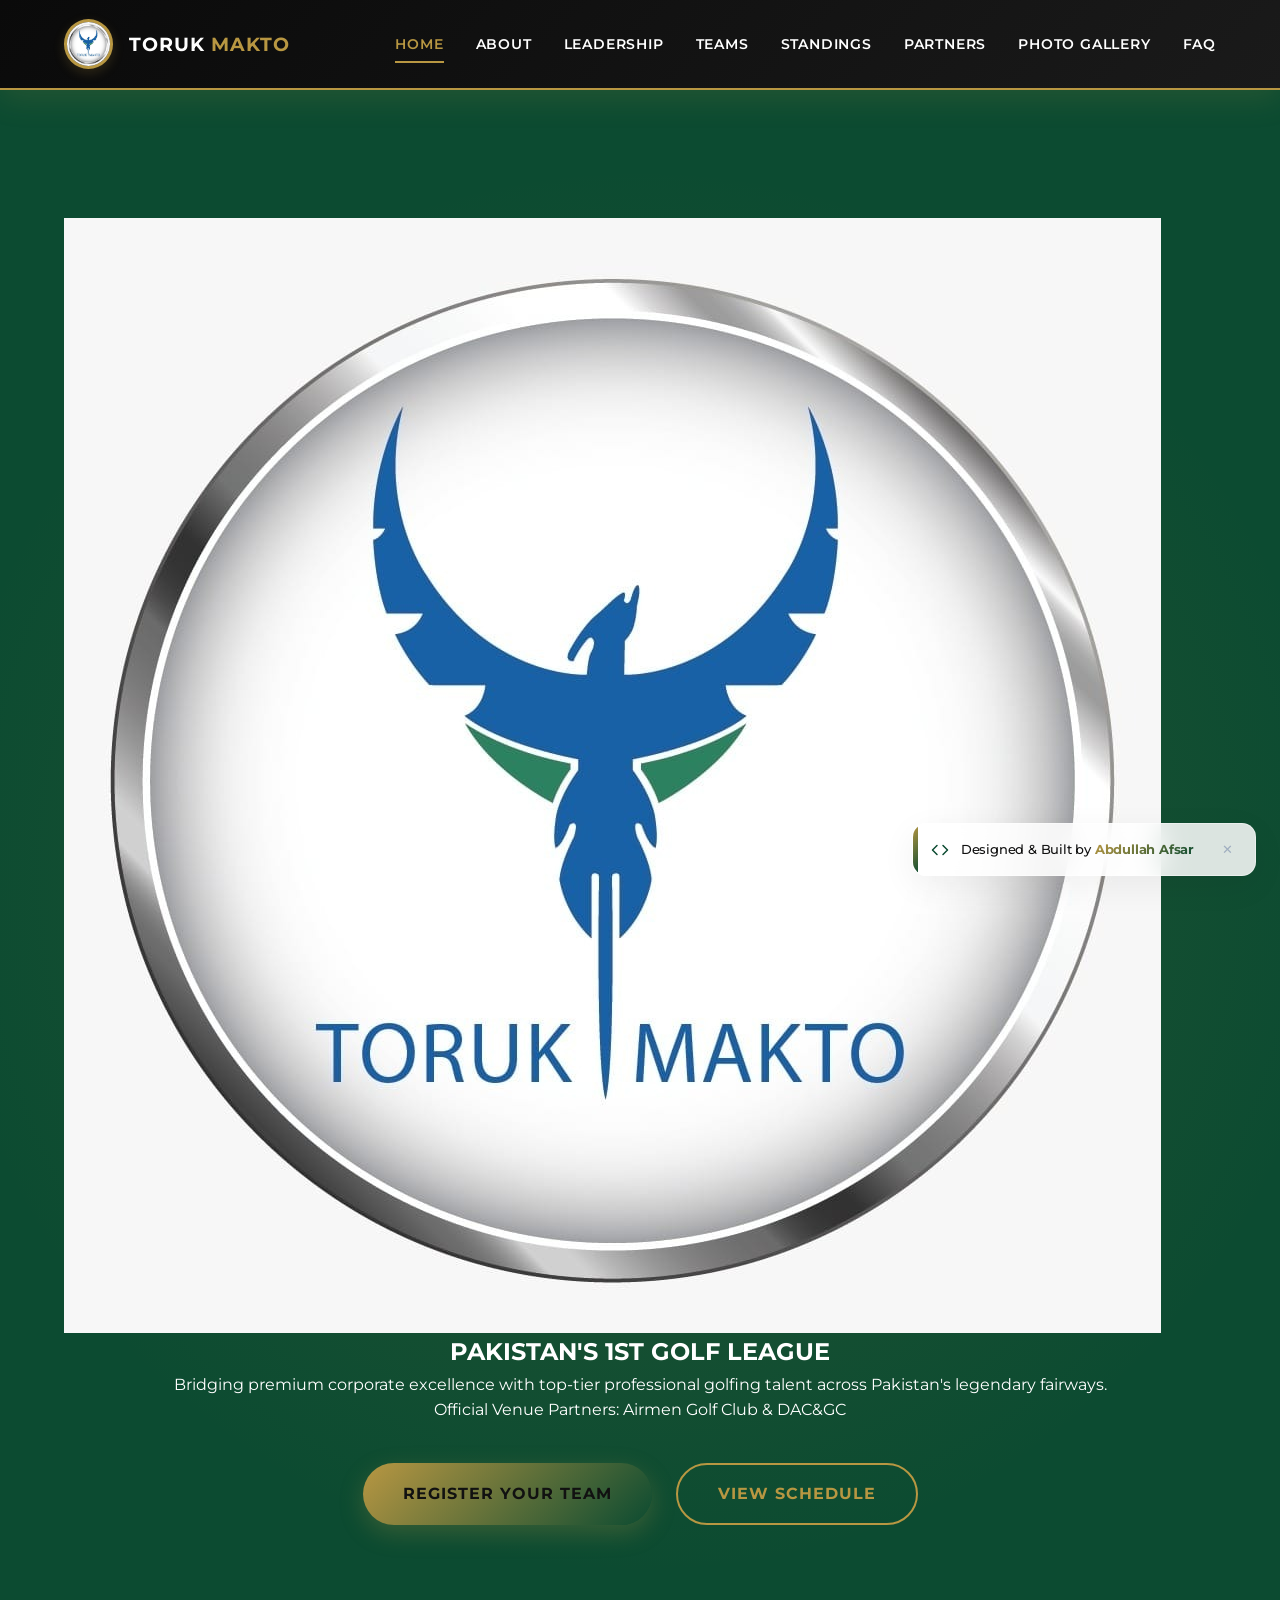
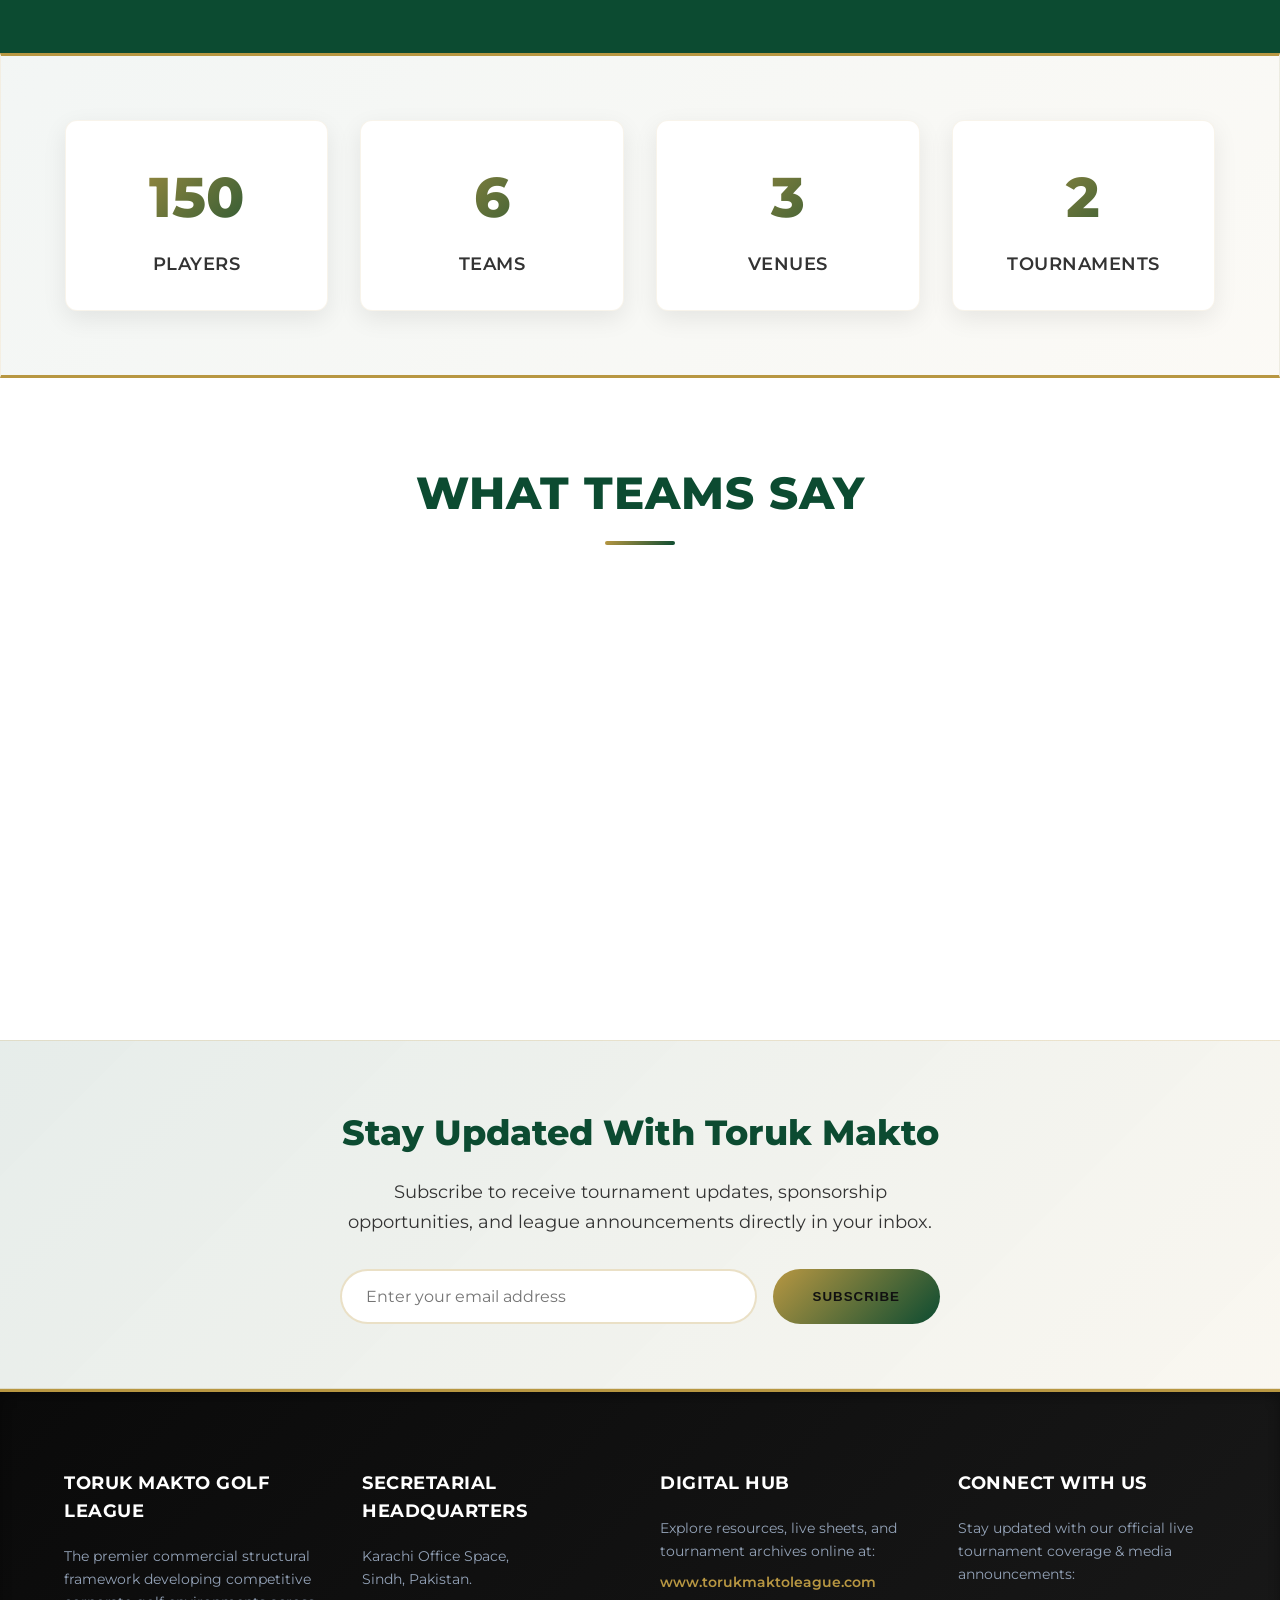
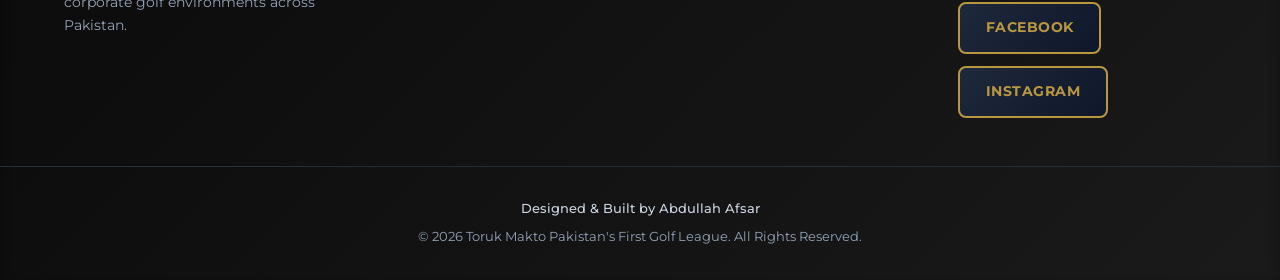
==== commit 61cd66f3: "Update index.html" ====
--- a/index.html
+++ b/index.html
@@ -4,12 +4,13 @@
     <title>Toruk Makto - Pakistan's 1st Golf League</title>
     
     <!-- This line adds your logo to the browser tab -->
-    <link rel="icon" type="image/png" href="logo toruk.png">
+    <link rel="icon" type="image/jpeg" href="logo toruk.png">
     
     <link href="https://fonts.googleapis.com/css2?family=Montserrat:wght@300;400;600;700&display=swap" rel="stylesheet">
     <link rel="stylesheet" href="style.css">
 </head>
 <body>
+
     <header>
         <div class="container navbar">
             <div class="brand-wrapper">
@@ -29,44 +30,44 @@
         </div>
     </header>
 
-    <section id="home" class="hero">
-        <video autoplay muted loop playsinline class="hero-video">
+   <section class="hero" style="min-height: calc(100vh - 80px); display: flex; align-items: center;">
+        <!-- Background Video Implementation -->
+        <video autoplay loop muted playsinline class="hero-bg-video">
             <source src="a.mp4" type="video/mp4">
+            Your browser does not support the video tag.
         </video>
-        <div class="hero-overlay"></div>
+
         <div class="container hero-content">
-            <h1 class="hero-title">PAKISTAN'S 1ST GOLF LEAGUE</h1>
-            <p class="hero-subtitle">Bridging premium corporate excellence with top-tier professional golfing talent across Pakistan's legendary fairways.</p>
-            <div class="hero-badge">Official Venue Partners: Airmen Golf Club & DAC&GC</div>
-            <br><br><br>
-            <br><br><br>
-            <div class="scroll-indicator">
-                <span>SCROLL</span>
-                <svg width="24" height="24" viewBox="0 0 24 24" fill="none" stroke="currentColor" stroke-width="2">
-                    <path d="M19 14l-7 7m0 0l-7-7m7 7V3"></path>
-                </svg>
+            <img src="logo toruk.png" alt="Toruk Makto Platinum Logo" class="hero-logo-img">
+            <h1>PAKISTAN'S 1ST GOLF LEAGUE</h1>
+            <p>Bridging premium corporate excellence with top-tier professional golfing talent across Pakistan's legendary fairways.</p>
+            <div class="hero-venues">Official Venue Partners: Airmen Golf Club & DAC&GC</div>
+            <div class="hero-cta">
+                <a href="contact.html" class="cta-button primary">Register Your Team</a>
+                <a href="schedule.html" class="cta-button secondary">View Schedule</a>
             </div>
         </div>
     </section>
+
     <!-- Stats/Counter Section -->
     <section class="stats-section">
         <div class="container">
             <div class="stats-grid">
                 <div class="stat-card">
-                    <div class="stat-number" data-count="150">0</div>
+                    <div class="stat-number" data-count="150">150</div>
                     <div class="stat-label">Players</div>
                 </div>
                 <div class="stat-card">
-                    <div class="stat-number" data-count="6">0</div>
+                    <div class="stat-number" data-count="6">6</div>
                     <div class="stat-label">Teams</div>
                 </div>
                 <div class="stat-card">
-                    <div class="stat-number" data-count="3">0</div>
+                    <div class="stat-number" data-count="3">3</div>
                     <div class="stat-label">Venues</div>
                 </div>
                 <div class="stat-card">
-                    <div class="stat-number" data-count="2">0</div>
-                    <div class="stat-label">Tournament</div>
+                    <div class="stat-number" data-count="2">2</div>
+                    <div class="stat-label">Tournaments</div>
                 </div>
             </div>
         </div>
@@ -77,17 +78,17 @@
         <div class="container">
             <h2 class="section-title">What Teams Say</h2>
             <div class="testimonials-grid">
-                <div>
+                <div class="testimonial-card">
                     <div class="testimonial-stars">★★★★★</div>
                     <p>"An exceptional platform bringing premium golf excellence to Pakistan. Outstanding organization!"</p>
                     <div class="testimonial-author">— Team Captain, Markhor Warriors</div>
                 </div>
-                <div>
+                <div class="testimonial-card">
                     <div class="testimonial-stars">★★★★★</div>
                     <p>"Professional setup, well-run tournaments, and incredible networking opportunities for our corporate team."</p>
                     <div class="testimonial-author">— Sponsor Representative, Braun</div>
                 </div>
-                <div>
+                <div class="testimonial-card">
                     <div class="testimonial-stars">★★★★★</div>
                     <p>"The league has set new standards for corporate golf in Pakistan. Highly recommended!"</p>
                     <div class="testimonial-author">— Media Partner, Dawn News</div>
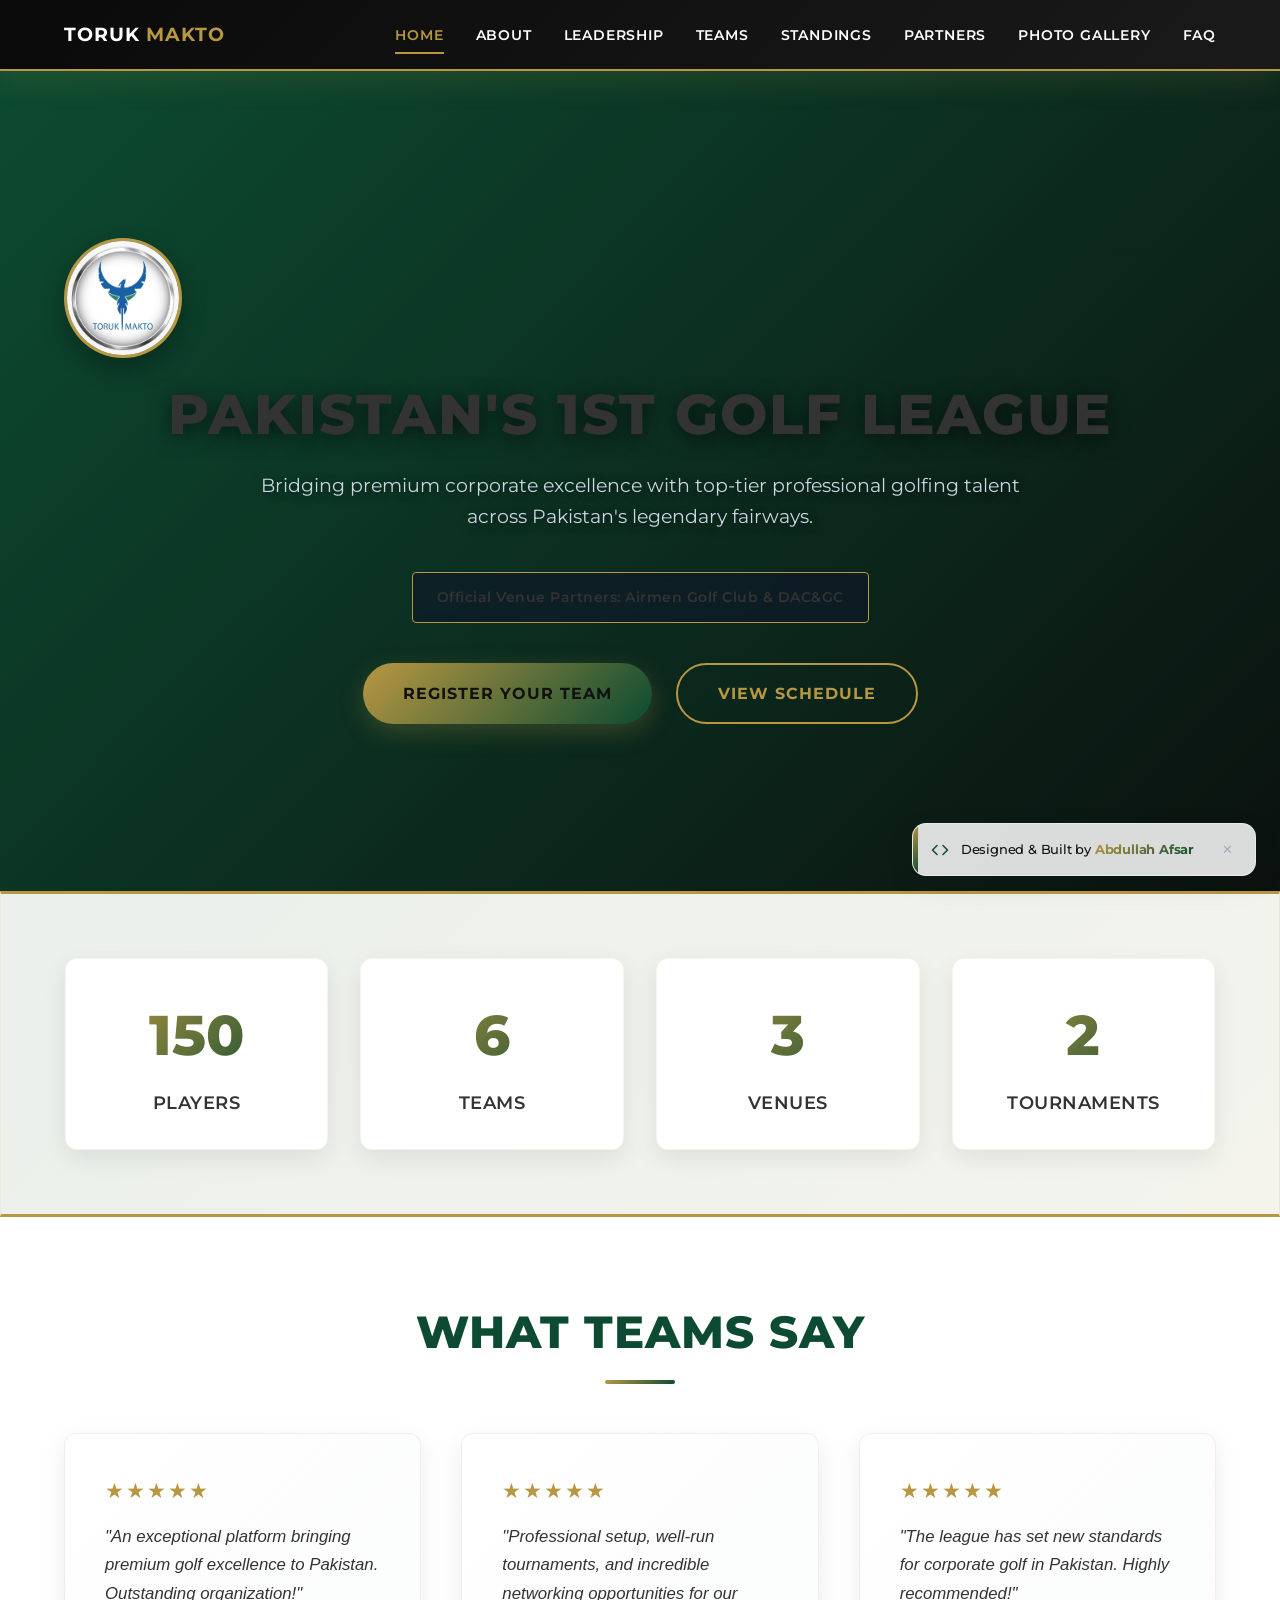
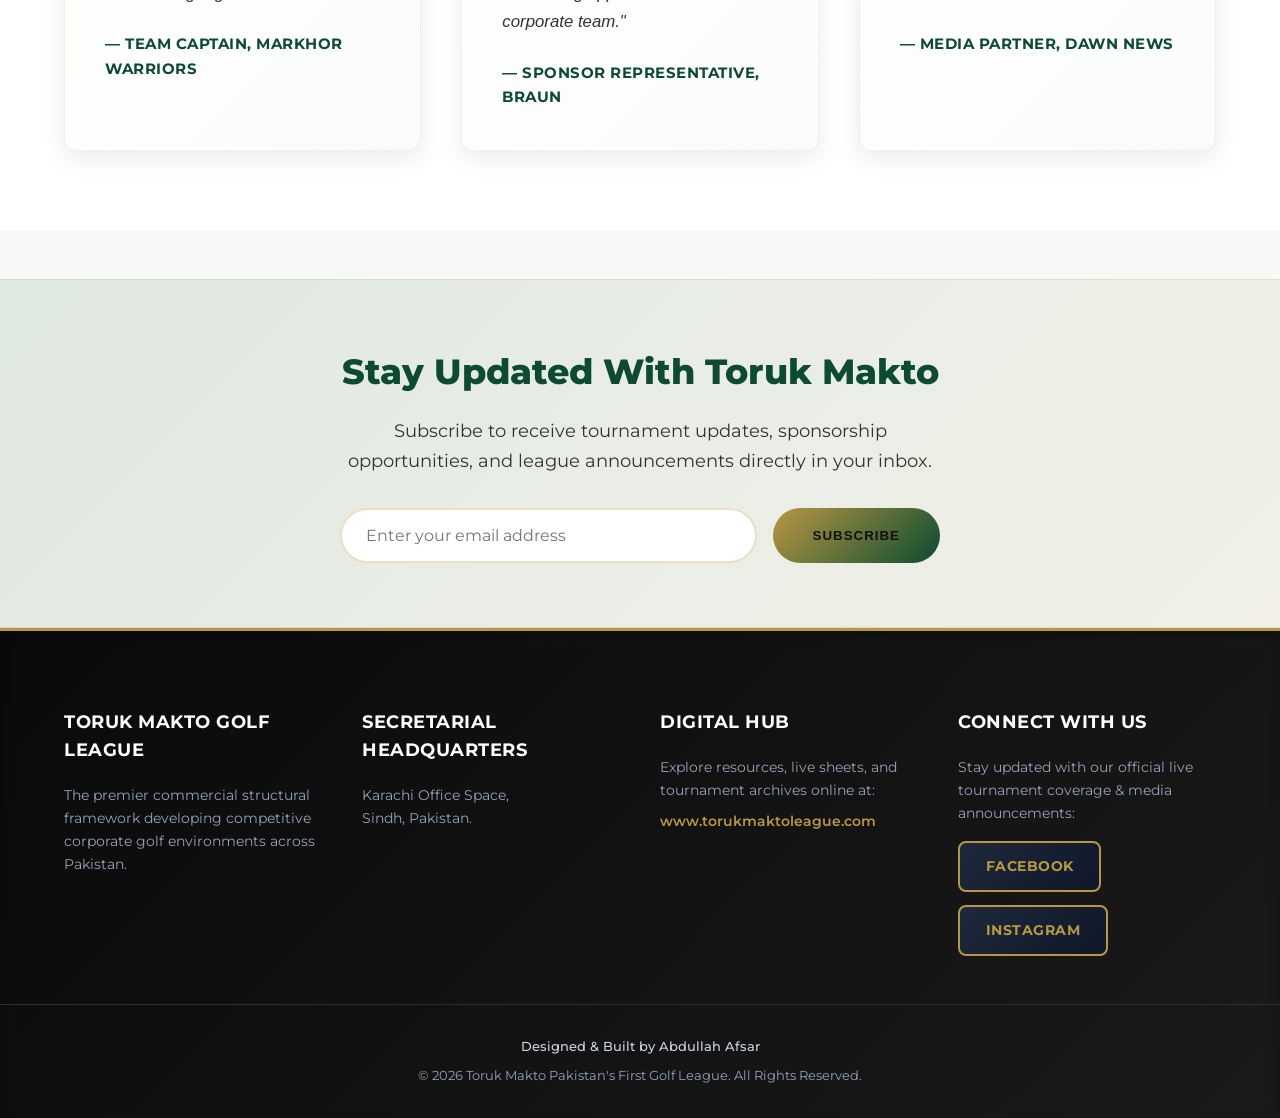
==== commit 4c9bf582: "Update index.html" ====
--- a/index.html
+++ b/index.html
@@ -14,7 +14,6 @@
     <header>
         <div class="container navbar">
             <div class="brand-wrapper">
-                <img src="logo toruk.png" alt="Toruk Makto Logo" class="nav-logo-img">
                 <div class="logo-text">Toruk <span>Makto</span></div>
             </div>
             <ul class="nav-links">
--- a/style.css
+++ b/style.css
@@ -129,18 +129,16 @@
 }
 
 /* ==========================================
-   3. HERO SHOWCASE AREA (WITH VIDEO BG)
+   3. HERO SHOWCASE AREA (UPDATED)
    ========================================== */
 .hero {
     position: relative;
-    color: var(--white);
     padding: clamp(5rem, 12vw, 8rem) 0;
     text-align: center;
     overflow: hidden;
-    background: #0c4b31; /* Instant dark emerald fallback color */
-}
-
-/* Force video to fill the space perfectly without distorting aspect ratios */
+    background: #0c4b31; /* Fallback flat color if video fails to load */
+}
+
 .hero-bg-video {
     position: absolute;
     top: 50%;
@@ -151,28 +149,11 @@
     height: auto;
     transform: translate(-50%, -50%);
     object-fit: cover;
-    z-index: 0;
-    pointer-events: none; /* Stops mouse clicks or highlight selections from catching on the video track */
-}
-
-/* High-end cinematic color tint to keep all text razor-sharp and legible */
-.hero-overlay {
-    position: absolute;
-    top: 0;
-    left: 0;
-    width: 100%;
-    height: 100%;
-    background: linear-gradient(135deg, rgba(12, 75, 49, 0.82) 0%, rgba(17, 17, 17, 0.9) 100%);
     z-index: 1;
-}
-
-/* Lift the text and logos above the background layers */
-.hero .container {
-    position: relative;
-    z-index: 3;
-}
-
-/* Retain your golden radial accent lighting ring */
+    pointer-events: none; /* Prevents clicks or highlight selections from catching on video track */
+}
+
+/* Subtle dark gradient mask overlay to guarantee maximum text readability */
 .hero::before {
     content: '';
     position: absolute;
@@ -180,12 +161,60 @@
     left: 0;
     right: 0;
     bottom: 0;
-    background: radial-gradient(circle at center, rgba(184, 151, 66, 0.15) 0%, transparent 70%);
+    background: linear-gradient(135deg, rgba(12, 75, 49, 0.85) 0%, rgba(11, 11, 11, 0.9) 100%);
+    z-index: 2;
     pointer-events: none;
-    z-index: 2;
-}
-
-
+}
+
+/* Forces text content container above the absolute layout layer stacking context */
+.hero-content {
+    position: relative;
+    z-index: 3;
+}
+
+.hero-logo-img {
+    height: clamp(80px, 15vw, 120px);
+    width: auto;
+    border-radius: 50%;
+    border: 3px solid var(--accent-color);
+    background-color: var(--white);
+    margin-bottom: 1.5rem;
+    box-shadow: 0 10px 25px rgba(0,0,0,0.3);
+}
+
+.hero h1 {
+    font-size: clamp(2rem, 5.5vw, 3.5rem);
+    font-weight: 800;
+    margin-bottom: 1.5rem;
+    letter-spacing: 2px;
+    line-height: 1.15;
+    padding: 0 0.5rem;
+    text-shadow: 0 4px 20px rgba(0, 0, 0, 0.6);
+}
+
+.hero p {
+    font-size: clamp(1rem, 2.5vw, 1.2rem);
+    color: #cbd5e1;
+    margin-bottom: 2.5rem;
+    max-width: 800px;
+    margin-left: auto;
+    margin-right: auto;
+    padding: 0 1rem;
+    text-shadow: 0 2px 10px rgba(0, 0, 0, 0.5);
+}
+
+.hero-venues {
+    display: inline-block;
+    background-color: rgba(15, 23, 42, 0.6);
+    padding: 0.8rem 1.5rem;
+    border-radius: 4px;
+    border: 1px solid var(--accent-color);
+    font-size: clamp(0.8rem, 2vw, 0.9rem);
+    font-weight: 600;
+    letter-spacing: 0.5px;
+    backdrop-filter: blur(4px);
+    max-width: 90%;
+}
 /* ==========================================
    4. GLOBAL LAYOUT SECTIONS
    ========================================== */
@@ -355,7 +384,7 @@
     background-color: var(--white);
     border-radius: 12px;
     box-shadow: 0 8px 24px rgba(0, 0, 0, 0.08);
-    overflow: scroll;
+    overflow: hidden;
     border: 1px solid rgba(184, 151, 66, 0.1);
     transition: all 0.4s cubic-bezier(0.175, 0.885, 0.32, 1.275);
 }
@@ -391,7 +420,7 @@
 }
 
 .team-body {
-    padding: scroll;
+    padding: 1.5rem;
 }
 
 .roster-title {
@@ -414,7 +443,7 @@
 .roster-list li {
     padding: 0.4rem 0;
     border-bottom: 1px dashed var(--border-color);
-    display: fit;
+    display: flex;
     justify-content: space-between;
     padding-right: 0.5rem;
 }
@@ -485,11 +514,11 @@
 
 td {
     padding: 1.2rem 1.5rem;
-    border-bottom: fit solid var(--border-color);
+    border-bottom: 1px solid var(--border-color);
 }
 
 tr:last-child td { border-bottom: none; }
-tr:nth-child(even) { background-color: ; }
+tr:nth-child(even) { background-color: #f8fafc; }
 
 .highlight-row {
     font-weight: 700;
@@ -1688,15 +1717,15 @@
 
 .roster-list {
     list-style: none;
-    padding: 0.5rem;
-    margin: 1px;
+    padding: 0;
+    margin: 0;
 }
 
 .roster-list li {
     display: flex;
     justify-content: space-between;
-    padding: 8px ;
-    border-bottom: 1px;
+    padding: 8px 0;
+    border-bottom: 1px dashed #e2e8f0;
     font-size: 0.95rem;
     color: #334155;
 }
@@ -1746,14 +1775,14 @@
 
 .scorecard-wrapper {
     background: #090909;
-    border: 0px solid #1a1a1a;
+    border: 1px solid #1a1a1a;
     border-radius: 6px;
-    padding: 0rem;
+    padding: 0.5rem;
 }
 
 .scorecard-table {
     width: 100%;
-    border-radius: 2px;
+    border-collapse: collapse;
     font-size: 0.8rem;
     text-align: left;
 }
@@ -1762,19 +1791,18 @@
     color: #555;
     font-weight: 600;
     padding: 0.4rem;
-    border-bottom:  solid #1a1a1a;
+    border-bottom: 1px solid #1a1a1a;
     text-transform: uppercase;
 }
 
 .scorecard-table td {
     padding: 0.4rem;
     color: #bbb;
+    border-bottom: 1px dashed #111;
+}
+
+.scorecard-table tr:last-child td {
     border-bottom: none;
-}
-
-.scorecard-table tr:last-child td {border-radius:6px;
-   margin: 10px;
-   padding: px;
 }
 
 .team-totals-summary {
@@ -1802,247 +1830,3 @@
     text-align: right;
     font-family: monospace;
 }
-/* ==========================================
-   8. HARDWARE-ACCELERATED SCROLL ANIMATIONS
-   ========================================== */
-
-/* Base hidden state for scrollable items */
-.media-card, .team-card, .testimonial-card, .event-card {
-    opacity: 0;
-    transform: translateY(30px);
-    will-change: opacity, transform;
-    /* Combines scroll transition smoothness with your hover transitions */
-    transition: opacity 0.6s cubic-bezier(0.25, 1, 0.5, 1), 
-                transform 0.6s cubic-bezier(0.25, 1, 0.5, 1), 
-                box-shadow 0.4s ease;
-}
-
-/* Active visible state triggered by JavaScript */
-.media-card.visible, .team-card.visible, .testimonial-card.visible, .event-card.visible {
-    opacity: 1;
-    transform: translateY(0);
-}
-
-/* Hover effect fix: Only allows hover shifts AFTER the card has faded in */
-.team-card.visible:hover {
-    transform: translateY(-5px) !important;
-    box-shadow: 0 10px 15px -3px rgba(0, 0, 0, 0.1), 0 4px 6px -2px rgba(0, 0, 0, 0.05) !important;
-}
-/* ==========================================
-   9. INTERNAL CARD HORIZONTAL SCROLL
-   ========================================== */
-
-/* Restore the main grid layout to normal */
-.teams-container {
-    max-width: 1200px !important;
-    padding: 0 20px !important;
-    overflow: visible !important;
-}
-
-.teams-grid {
-    display: grid !important;
-    grid-template-columns: 1fr !important;
-    gap: 2rem !important;
-    overflow-x: visible !important;
-    padding: 0 !important;
-}
-
-@media (min-width: 768px) {
-    .teams-grid {
-        grid-template-columns: repeat(2, 1fr) !important;
-    }
-}
-
-/* Enable horizontal scrolling INSIDE the card body */
-.team-body {
-    overflow-x: auto !important;
-    overflow-y: hidden !important;
-    -webkit-overflow-scrolling: touch; /* Smooth swiping on mobile devices */
-    padding-bottom: 12px !important; /* Space so the scrollbar doesn't cover content */
-}
-
-/* Force the internal lists/tables to keep their wide shape instead of squeezing */
-.roster-list, 
-.team-body table, 
-.tournament-table {
-    min-width: 450px; /* Adjust this value if your tables need even more room side-to-side */
-    display: block;
-}
-
-/* --- DISCREET INTERNAL SCROLLBAR DESIGN --- */
-
-/* Super slim scrollbar footprint so it looks elegant inside the card */
-.team-body::-webkit-scrollbar {
-    height: 5px;
-}
-
-/* Subtle gray background track */
-.team-body::-webkit-scrollbar-track {
-    background: #f1f5f9;
-    border-radius: 10px;
-}
-
-/* Elegant gold/accent scroll handle */
-.team-body::-webkit-scrollbar-thumb {
-    background: var(--accent-color);
-    border-radius: 10px;
-}
-
-/* Firefox compatibility support */
-.team-body {
-    scrollbar-width: thin;
-    scrollbar-color: var(--accent-color) #f1f5f9;
-}
-/* ==========================================
-   10. GLOBAL SITE-WIDE BODY VIDEO BACKGROUND
-   ========================================== */
-
-/* Force body canvas layer transparency to let the video shine through */
-body {
-    background-color: transparent !important;
-}
-
-/* Lock the background video across the entire browser screen viewport */
-.body-bg-video {
-    position: fixed;
-    top: 50%;
-    left: 50%;
-    min-width: 100%;
-    min-height: 100%;
-    width: auto;
-    height: auto;
-    transform: translate(-50%, -50%);
-    object-fit: cover;
-    z-index: -2; /* Placed at the lowest layer level */
-    pointer-events: none; /* Stops video track from capturing clicks or highlights */
-}
-
-/* Premium frosted tint overlay matching your light theme palette */
-.body-video-overlay {
-    position: fixed;
-    top: 0;
-    left: 0;
-    width: 100%;
-    height: 100%;
-    background: rgba(247, 249, 246, 0.90); /* Smoothly tints the video loop to secure contrast */
-    z-index: -1; /* Placed right above the video layer */
-    pointer-events: none;
-}
-
-/* Optional: Make cards look sleek and airy over the moving background */
-.team-card, .testimonial-card, .timeline-content {
-    background: rgba(255, 255, 255, 0.95) !important;
-    backdrop-filter: blur(5px);
-    -webkit-backdrop-filter: blur(5px);
-}
-/* ============================================
-   HERO SECTION
-   ============================================ */
-
-.hero {
-    position: relative;
-    min-height: calc(100vh - 64px);
-    display: flex;
-    align-items: center;
-    justify-content: center;
-    overflow: hidden;
-}
-
-.hero-video {
-    position: absolute;
-    top: 0;
-    left: 0;
-    width: 100%;
-    height: 100%;
-    object-fit: cover;
-    filter: brightness(0.5) contrast(1.1);
-}
-
-.hero-overlay {
-    position: absolute;
-    top: 0;
-    left: 0;
-    width: 100%;
-    height: 100%;
-    background: linear-gradient(to bottom, rgba(12, 75, 49, 0.6), rgba(17, 17, 17, 0.7));
-}
-
-.hero-content {
-    position: relative;
-    z-index: 10;
-    text-align: center;
-    color: white;
-    animation: fadeInUp 1s ease-out;
-}
-
-.hero-logo {
-    width: 80px;
-    height: 80px;
-    margin: 0 auto 30px;
-    border-radius: 50%;
-    background: linear-gradient(135deg, var(--accent-color), var(--accent-light));
-    display: flex;
-    align-items: center;
-    justify-content: center;
-    font-size: 40px;
-    font-weight: 700;
-    color: var(--text-dark);
-    box-shadow: var(--shadow-lg);
-    animation: scaleIn 0.8s ease-out;
-}
-
-.hero-title {
-    font-family: 'Playfair Display', serif;
-    font-size: clamp(2rem, 8vw, 4rem);
-    font-weight: 700;
-    margin-bottom: 20px;
-    letter-spacing: 2px;
-    animation: slideInDown 1s ease-out 0.2s both;
-}
-
-.hero-subtitle {
-    font-size: clamp(1rem, 2vw, 1.25rem);
-    max-width: 600px;
-    margin: 0 auto 30px;
-    color: rgba(255, 255, 255, 0.9);
-    animation: slideInUp 1s ease-out 0.4s both;
-}
-
-.hero-badge {
-    display: inline-block;
-    padding: 12px 24px;
-    border: 2px solid var(--accent-color);
-    border-radius: 8px;
-    background: rgba(255, 255, 255, 0.1);
-    backdrop-filter: blur(10px);
-    color: var(--accent-color);
-    font-weight: 600;
-    font-size: 14px;
-    animation: slideInUp 1s ease-out 0.6s both;
-    transition: all 0.3s ease;
-}
-
-.hero-badge:hover {
-    background: rgba(255, 255, 255, 0.2);
-    transform: scale(1.05);
-}
-
-.scroll-indicator {
-    position: absolute;
-    bottom: 30px;
-    left: 50%;
-    transform: translateX(-50%);
-    display: flex;
-    flex-direction: column;
-    align-items: center;
-    gap: 10px;
-    color: white;
-    animation: bounce 2s infinite;
-}
-
-.scroll-indicator span {
-    font-size: 12px;
-    font-weight: 600;
-    letter-spacing: 2px;
-    color: var(--accent-color);
-}
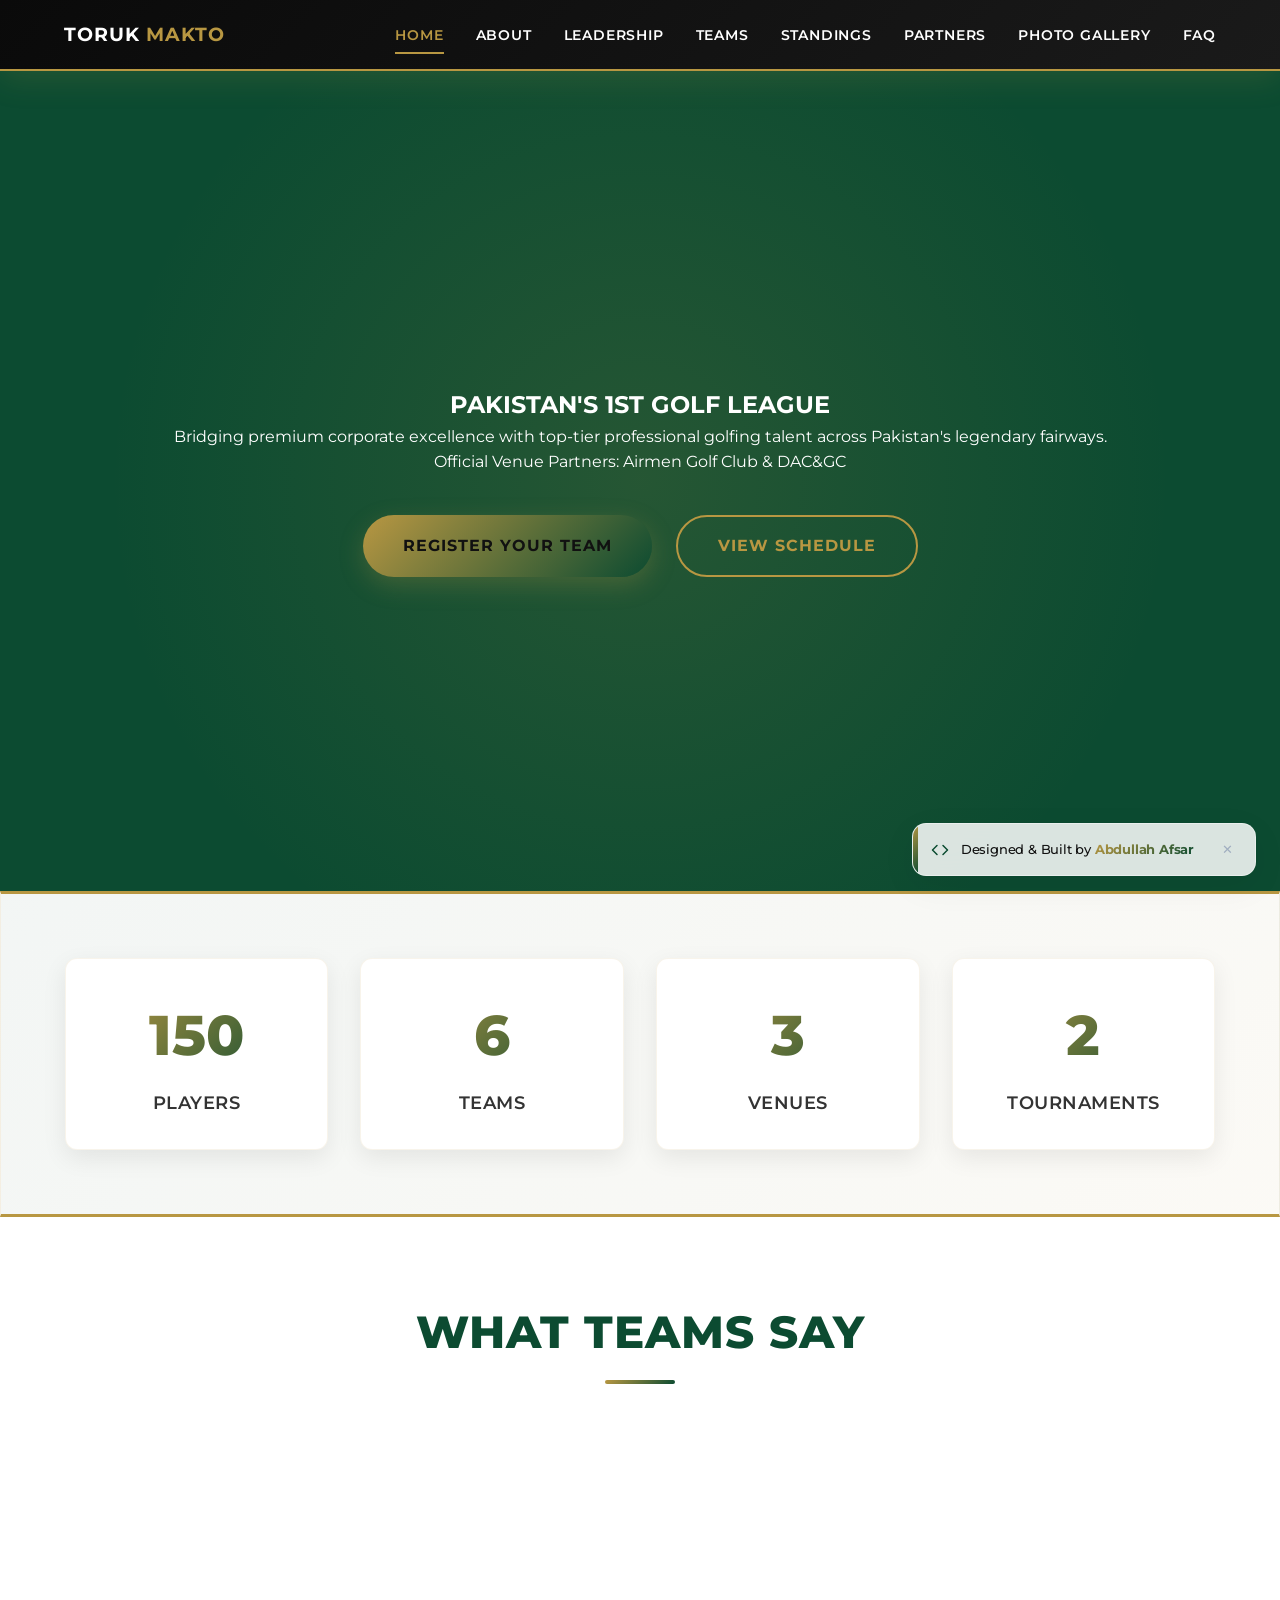
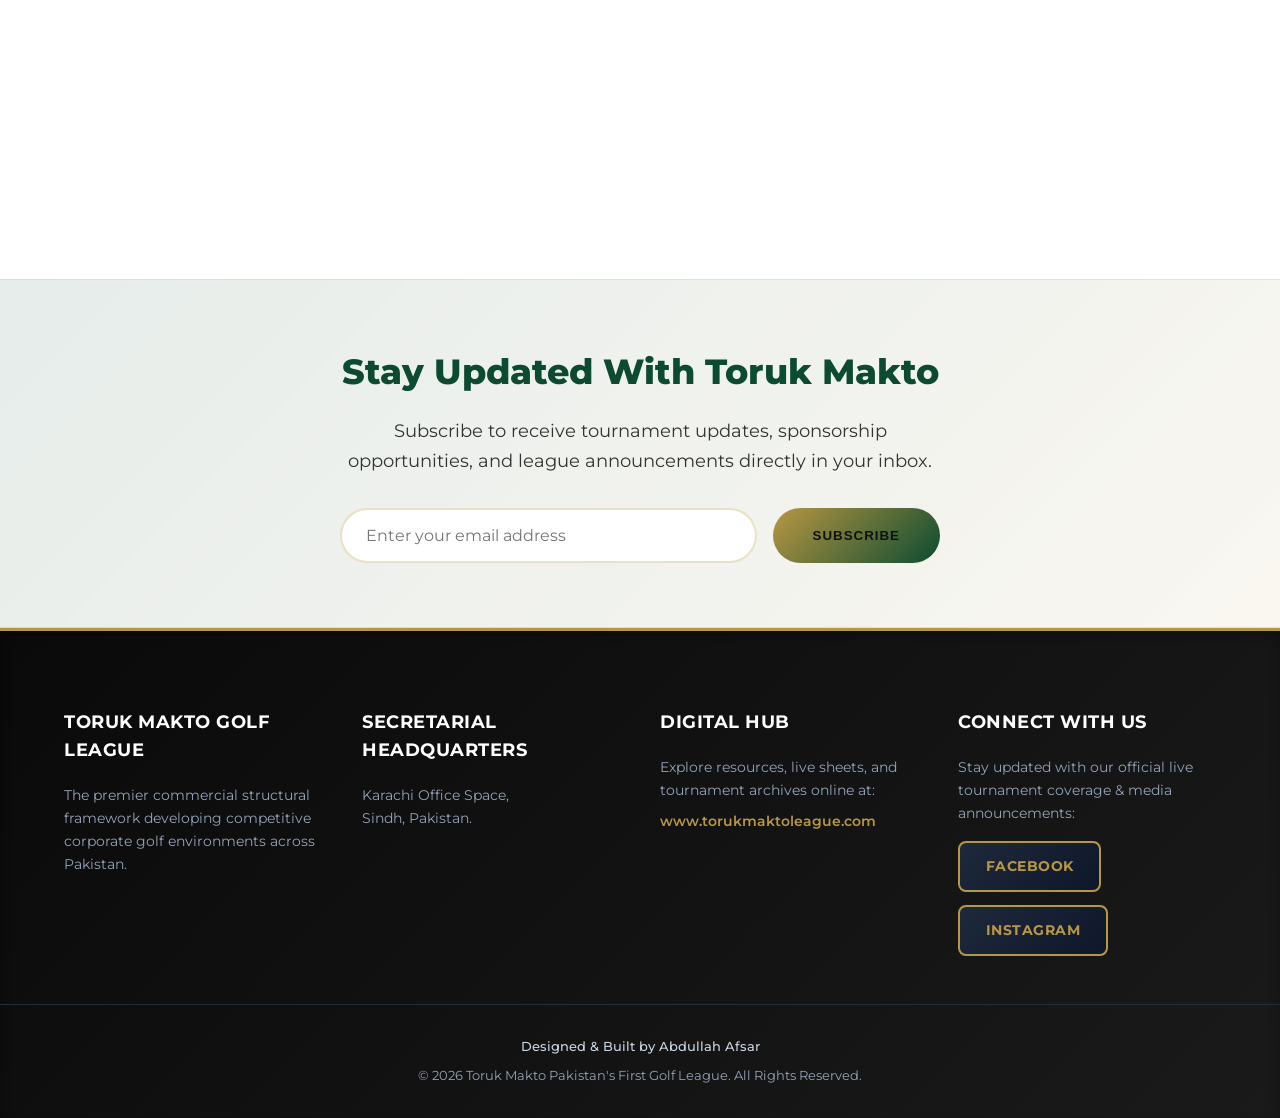
==== commit b8c86d37: "Update index.html" ====
--- a/index.html
+++ b/index.html
@@ -37,7 +37,6 @@
         </video>
 
         <div class="container hero-content">
-            <img src="logo toruk.png" alt="Toruk Makto Platinum Logo" class="hero-logo-img">
             <h1>PAKISTAN'S 1ST GOLF LEAGUE</h1>
             <p>Bridging premium corporate excellence with top-tier professional golfing talent across Pakistan's legendary fairways.</p>
             <div class="hero-venues">Official Venue Partners: Airmen Golf Club & DAC&GC</div>
--- a/style.css
+++ b/style.css
@@ -129,16 +129,18 @@
 }
 
 /* ==========================================
-   3. HERO SHOWCASE AREA (UPDATED)
+   3. HERO SHOWCASE AREA (WITH VIDEO BG)
    ========================================== */
 .hero {
     position: relative;
+    color: var(--white);
     padding: clamp(5rem, 12vw, 8rem) 0;
     text-align: center;
     overflow: hidden;
-    background: #0c4b31; /* Fallback flat color if video fails to load */
-}
-
+    background: #0c4b31; /* Instant dark emerald fallback color */
+}
+
+/* Force video to fill the space perfectly without distorting aspect ratios */
 .hero-bg-video {
     position: absolute;
     top: 50%;
@@ -149,11 +151,28 @@
     height: auto;
     transform: translate(-50%, -50%);
     object-fit: cover;
+    z-index: 0;
+    pointer-events: none; /* Stops mouse clicks or highlight selections from catching on the video track */
+}
+
+/* High-end cinematic color tint to keep all text razor-sharp and legible */
+.hero-overlay {
+    position: absolute;
+    top: 0;
+    left: 0;
+    width: 100%;
+    height: 100%;
+    background: linear-gradient(135deg, rgba(12, 75, 49, 0.82) 0%, rgba(17, 17, 17, 0.9) 100%);
     z-index: 1;
-    pointer-events: none; /* Prevents clicks or highlight selections from catching on video track */
-}
-
-/* Subtle dark gradient mask overlay to guarantee maximum text readability */
+}
+
+/* Lift the text and logos above the background layers */
+.hero .container {
+    position: relative;
+    z-index: 3;
+}
+
+/* Retain your golden radial accent lighting ring */
 .hero::before {
     content: '';
     position: absolute;
@@ -161,60 +180,12 @@
     left: 0;
     right: 0;
     bottom: 0;
-    background: linear-gradient(135deg, rgba(12, 75, 49, 0.85) 0%, rgba(11, 11, 11, 0.9) 100%);
+    background: radial-gradient(circle at center, rgba(184, 151, 66, 0.15) 0%, transparent 70%);
+    pointer-events: none;
     z-index: 2;
-    pointer-events: none;
-}
-
-/* Forces text content container above the absolute layout layer stacking context */
-.hero-content {
-    position: relative;
-    z-index: 3;
-}
-
-.hero-logo-img {
-    height: clamp(80px, 15vw, 120px);
-    width: auto;
-    border-radius: 50%;
-    border: 3px solid var(--accent-color);
-    background-color: var(--white);
-    margin-bottom: 1.5rem;
-    box-shadow: 0 10px 25px rgba(0,0,0,0.3);
-}
-
-.hero h1 {
-    font-size: clamp(2rem, 5.5vw, 3.5rem);
-    font-weight: 800;
-    margin-bottom: 1.5rem;
-    letter-spacing: 2px;
-    line-height: 1.15;
-    padding: 0 0.5rem;
-    text-shadow: 0 4px 20px rgba(0, 0, 0, 0.6);
-}
-
-.hero p {
-    font-size: clamp(1rem, 2.5vw, 1.2rem);
-    color: #cbd5e1;
-    margin-bottom: 2.5rem;
-    max-width: 800px;
-    margin-left: auto;
-    margin-right: auto;
-    padding: 0 1rem;
-    text-shadow: 0 2px 10px rgba(0, 0, 0, 0.5);
-}
-
-.hero-venues {
-    display: inline-block;
-    background-color: rgba(15, 23, 42, 0.6);
-    padding: 0.8rem 1.5rem;
-    border-radius: 4px;
-    border: 1px solid var(--accent-color);
-    font-size: clamp(0.8rem, 2vw, 0.9rem);
-    font-weight: 600;
-    letter-spacing: 0.5px;
-    backdrop-filter: blur(4px);
-    max-width: 90%;
-}
+}
+
+
 /* ==========================================
    4. GLOBAL LAYOUT SECTIONS
    ========================================== */
@@ -384,7 +355,7 @@
     background-color: var(--white);
     border-radius: 12px;
     box-shadow: 0 8px 24px rgba(0, 0, 0, 0.08);
-    overflow: hidden;
+    overflow: scroll;
     border: 1px solid rgba(184, 151, 66, 0.1);
     transition: all 0.4s cubic-bezier(0.175, 0.885, 0.32, 1.275);
 }
@@ -420,7 +391,7 @@
 }
 
 .team-body {
-    padding: 1.5rem;
+    padding: scroll;
 }
 
 .roster-title {
@@ -443,7 +414,7 @@
 .roster-list li {
     padding: 0.4rem 0;
     border-bottom: 1px dashed var(--border-color);
-    display: flex;
+    display: fit;
     justify-content: space-between;
     padding-right: 0.5rem;
 }
@@ -514,11 +485,10 @@
 
 td {
     padding: 1.2rem 1.5rem;
-    border-bottom: 1px solid var(--border-color);
+    border-bottom: fit solid var(--border-color);
 }
 
 tr:last-child td { border-bottom: none; }
-tr:nth-child(even) { background-color: #f8fafc; }
 
 .highlight-row {
     font-weight: 700;
@@ -992,7 +962,6 @@
     text-transform: uppercase;
     letter-spacing: 0.5px;
 }
-
 /* Breadcrumb */
 .breadcrumb {
     background: linear-gradient(135deg, rgba(12, 75, 49, 0.08), rgba(184, 151, 66, 0.05));
@@ -1717,15 +1686,15 @@
 
 .roster-list {
     list-style: none;
-    padding: 0;
-    margin: 0;
+    padding: 0.5rem;
+    margin: 1px;
 }
 
 .roster-list li {
     display: flex;
     justify-content: space-between;
-    padding: 8px 0;
-    border-bottom: 1px dashed #e2e8f0;
+    padding: 8px ;
+    border-bottom: 1px;
     font-size: 0.95rem;
     color: #334155;
 }
@@ -1775,14 +1744,14 @@
 
 .scorecard-wrapper {
     background: #090909;
-    border: 1px solid #1a1a1a;
+    border: 0px solid #1a1a1a;
     border-radius: 6px;
-    padding: 0.5rem;
+    padding: 0rem;
 }
 
 .scorecard-table {
     width: 100%;
-    border-collapse: collapse;
+    border-radius: 2px;
     font-size: 0.8rem;
     text-align: left;
 }
@@ -1791,18 +1760,19 @@
     color: #555;
     font-weight: 600;
     padding: 0.4rem;
-    border-bottom: 1px solid #1a1a1a;
+    border-bottom:  solid #1a1a1a;
     text-transform: uppercase;
 }
 
 .scorecard-table td {
     padding: 0.4rem;
     color: #bbb;
-    border-bottom: 1px dashed #111;
-}
-
-.scorecard-table tr:last-child td {
     border-bottom: none;
+}
+
+.scorecard-table tr:last-child td {border-radius:6px;
+   margin: 10px;
+   padding: px;
 }
 
 .team-totals-summary {
@@ -1830,3 +1800,247 @@
     text-align: right;
     font-family: monospace;
 }
+/* ==========================================
+   8. HARDWARE-ACCELERATED SCROLL ANIMATIONS
+   ========================================== */
+
+/* Base hidden state for scrollable items */
+.media-card, .team-card, .testimonial-card, .event-card {
+    opacity: 0;
+    transform: translateY(30px);
+    will-change: opacity, transform;
+    /* Combines scroll transition smoothness with your hover transitions */
+    transition: opacity 0.6s cubic-bezier(0.25, 1, 0.5, 1), 
+                transform 0.6s cubic-bezier(0.25, 1, 0.5, 1), 
+                box-shadow 0.4s ease;
+}
+
+/* Active visible state triggered by JavaScript */
+.media-card.visible, .team-card.visible, .testimonial-card.visible, .event-card.visible {
+    opacity: 1;
+    transform: translateY(0);
+}
+
+/* Hover effect fix: Only allows hover shifts AFTER the card has faded in */
+.team-card.visible:hover {
+    transform: translateY(-5px) !important;
+    box-shadow: 0 10px 15px -3px rgba(0, 0, 0, 0.1), 0 4px 6px -2px rgba(0, 0, 0, 0.05) !important;
+}
+/* ==========================================
+   9. INTERNAL CARD HORIZONTAL SCROLL
+   ========================================== */
+
+/* Restore the main grid layout to normal */
+.teams-container {
+    max-width: 1200px !important;
+    padding: 0 20px !important;
+    overflow: visible !important;
+}
+
+.teams-grid {
+    display: grid !important;
+    grid-template-columns: 1fr !important;
+    gap: 2rem !important;
+    overflow-x: visible !important;
+    padding: 0 !important;
+}
+
+@media (min-width: 768px) {
+    .teams-grid {
+        grid-template-columns: repeat(2, 1fr) !important;
+    }
+}
+
+/* Enable horizontal scrolling INSIDE the card body */
+.team-body {
+    overflow-x: auto !important;
+    overflow-y: hidden !important;
+    -webkit-overflow-scrolling: touch; /* Smooth swiping on mobile devices */
+    padding-bottom: 12px !important; /* Space so the scrollbar doesn't cover content */
+}
+
+/* Force the internal lists/tables to keep their wide shape instead of squeezing */
+.roster-list, 
+.team-body table, 
+.tournament-table {
+    min-width: 450px; /* Adjust this value if your tables need even more room side-to-side */
+    display: block;
+}
+
+/* --- DISCREET INTERNAL SCROLLBAR DESIGN --- */
+
+/* Super slim scrollbar footprint so it looks elegant inside the card */
+.team-body::-webkit-scrollbar {
+    height: 5px;
+}
+
+/* Subtle gray background track */
+.team-body::-webkit-scrollbar-track {
+    background: #f1f5f9;
+    border-radius: 10px;
+}
+
+/* Elegant gold/accent scroll handle */
+.team-body::-webkit-scrollbar-thumb {
+    background: var(--accent-color);
+    border-radius: 10px;
+}
+
+/* Firefox compatibility support */
+.team-body {
+    scrollbar-width: thin;
+    scrollbar-color: var(--accent-color) #f1f5f9;
+}
+/* ==========================================
+   10. GLOBAL SITE-WIDE BODY VIDEO BACKGROUND
+   ========================================== */
+
+/* Force body canvas layer transparency to let the video shine through */
+body {
+    background-color: transparent !important;
+}
+
+/* Lock the background video across the entire browser screen viewport */
+.body-bg-video {
+    position: fixed;
+    top: 50%;
+    left: 50%;
+    min-width: 100%;
+    min-height: 100%;
+    width: auto;
+    height: auto;
+    transform: translate(-50%, -50%);
+    object-fit: cover;
+    z-index: -2; /* Placed at the lowest layer level */
+    pointer-events: none; /* Stops video track from capturing clicks or highlights */
+}
+
+/* Premium frosted tint overlay matching your light theme palette */
+.body-video-overlay {
+    position: fixed;
+    top: 0;
+    left: 0;
+    width: 100%;
+    height: 100%;
+    background: rgba(247, 249, 246, 0.90); /* Smoothly tints the video loop to secure contrast */
+    z-index: -1; /* Placed right above the video layer */
+    pointer-events: none;
+}
+
+/* Optional: Make cards look sleek and airy over the moving background */
+.team-card, .testimonial-card, .timeline-content {
+    background: rgba(255, 255, 255, 0.95) !important;
+    backdrop-filter: blur(5px);
+    -webkit-backdrop-filter: blur(5px);
+}
+/* ============================================
+   HERO SECTION
+   ============================================ */
+
+.hero {
+    position: relative;
+    min-height: calc(100vh - 64px);
+    display: flex;
+    align-items: center;
+    justify-content: center;
+    overflow: hidden;
+}
+
+.hero-video {
+    position: absolute;
+    top: 0;
+    left: 0;
+    width: 100%;
+    height: 100%;
+    object-fit: cover;
+    filter: brightness(0.5) contrast(1.1);
+}
+
+.hero-overlay {
+    position: absolute;
+    top: 0;
+    left: 0;
+    width: 100%;
+    height: 100%;
+    background: linear-gradient(to bottom, rgba(12, 75, 49, 0.6), rgba(17, 17, 17, 0.7));
+}
+
+.hero-content {
+    position: relative;
+    z-index: 10;
+    text-align: center;
+    color: white;
+    animation: fadeInUp 1s ease-out;
+}
+
+.hero-logo {
+    width: 80px;
+    height: 80px;
+    margin: 0 auto 30px;
+    border-radius: 50%;
+    background: linear-gradient(135deg, var(--accent-color), var(--accent-light));
+    display: flex;
+    align-items: center;
+    justify-content: center;
+    font-size: 40px;
+    font-weight: 700;
+    color: var(--text-dark);
+    box-shadow: var(--shadow-lg);
+    animation: scaleIn 0.8s ease-out;
+}
+
+.hero-title {
+    font-family: 'Playfair Display', serif;
+    font-size: clamp(2rem, 8vw, 4rem);
+    font-weight: 700;
+    margin-bottom: 20px;
+    letter-spacing: 2px;
+    animation: slideInDown 1s ease-out 0.2s both;
+}
+
+.hero-subtitle {
+    font-size: clamp(1rem, 2vw, 1.25rem);
+    max-width: 600px;
+    margin: 0 auto 30px;
+    color: rgba(255, 255, 255, 0.9);
+    animation: slideInUp 1s ease-out 0.4s both;
+}
+
+.hero-badge {
+    display: inline-block;
+    padding: 12px 24px;
+    border: 2px solid var(--accent-color);
+    border-radius: 8px;
+    background: rgba(255, 255, 255, 0.1);
+    backdrop-filter: blur(10px);
+    color: var(--accent-color);
+    font-weight: 600;
+    font-size: 14px;
+    animation: slideInUp 1s ease-out 0.6s both;
+    transition: all 0.3s ease;
+}
+
+.hero-badge:hover {
+    background: rgba(255, 255, 255, 0.2);
+    transform: scale(1.05);
+}
+
+.scroll-indicator {
+    position: absolute;
+    bottom: 30px;
+    left: 50%;
+    transform: translateX(-50%);
+    display: flex;
+    flex-direction: column;
+    align-items: center;
+    gap: 10px;
+    color: white;
+    animation: bounce 2s infinite;
+}
+
+.scroll-indicator span {
+    font-size: 12px;
+    font-weight: 600;
+    letter-spacing: 2px;
+    color: var(--accent-color);
+}
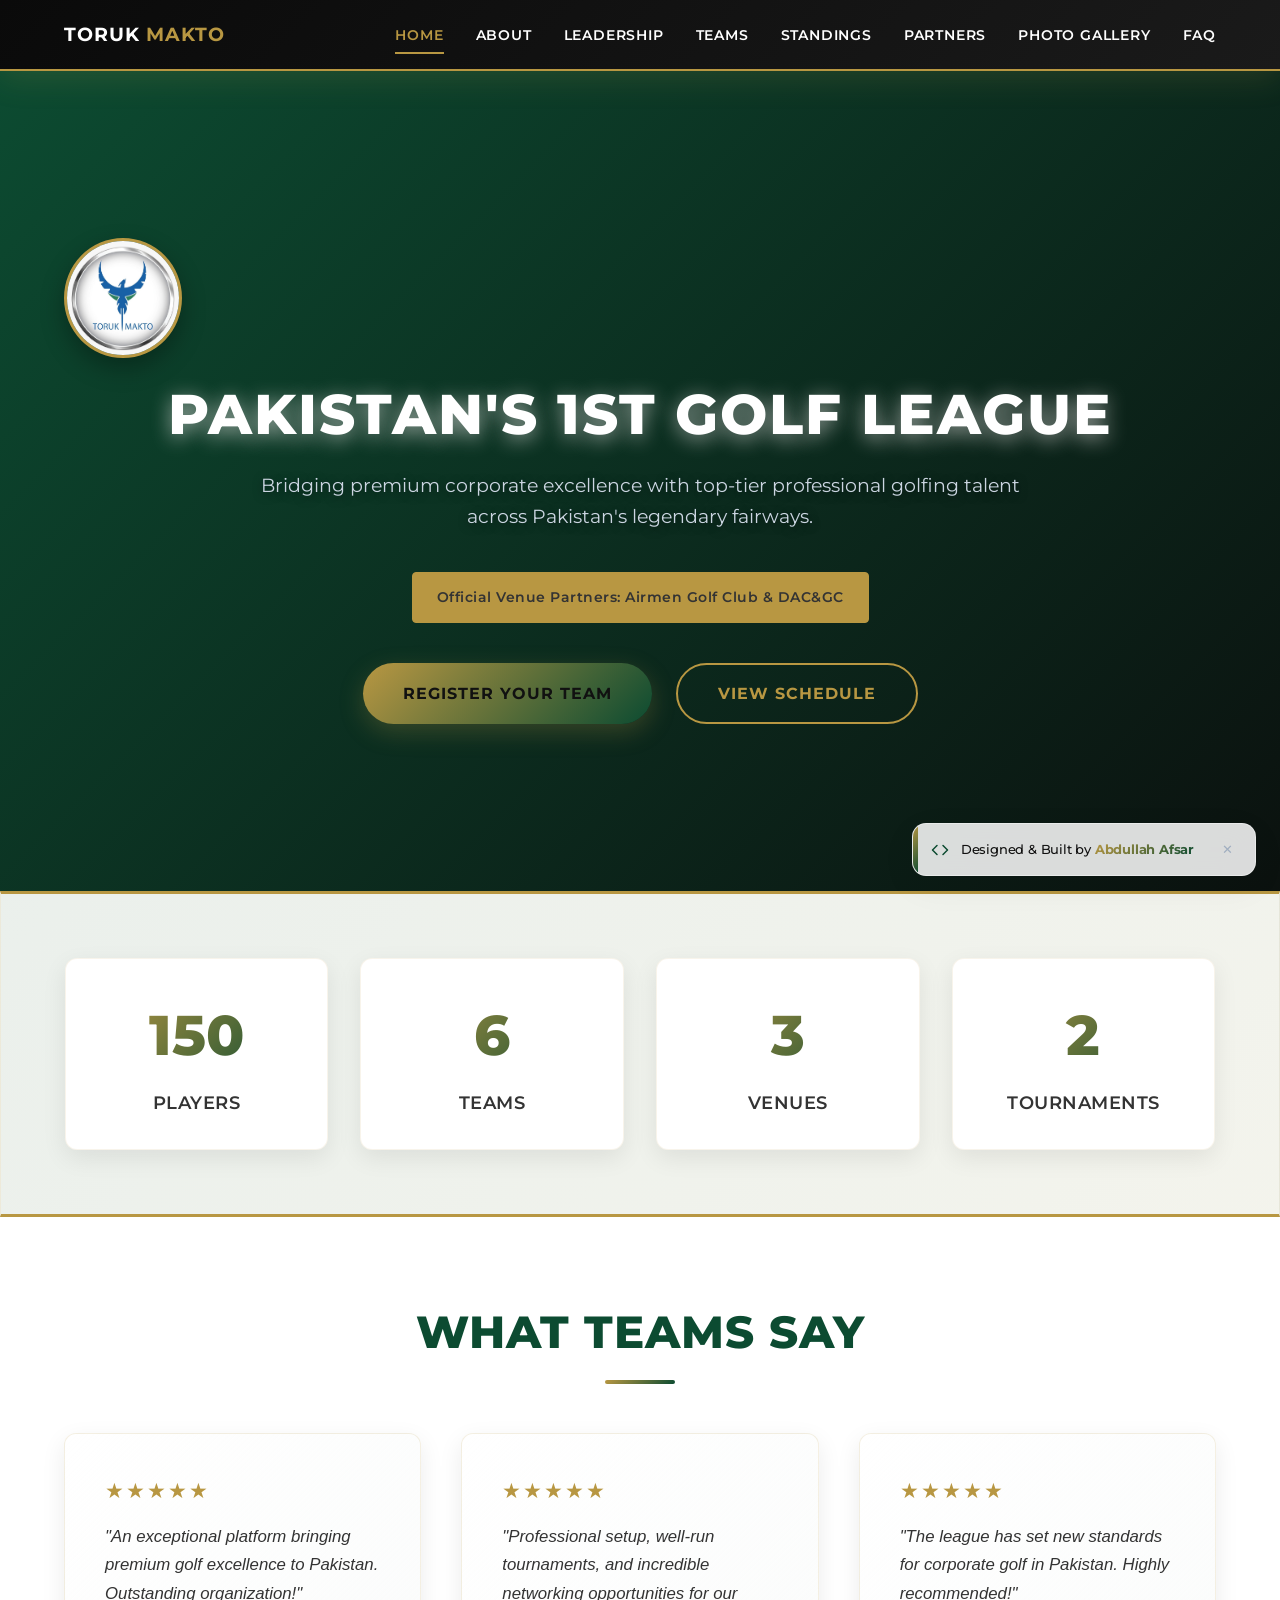
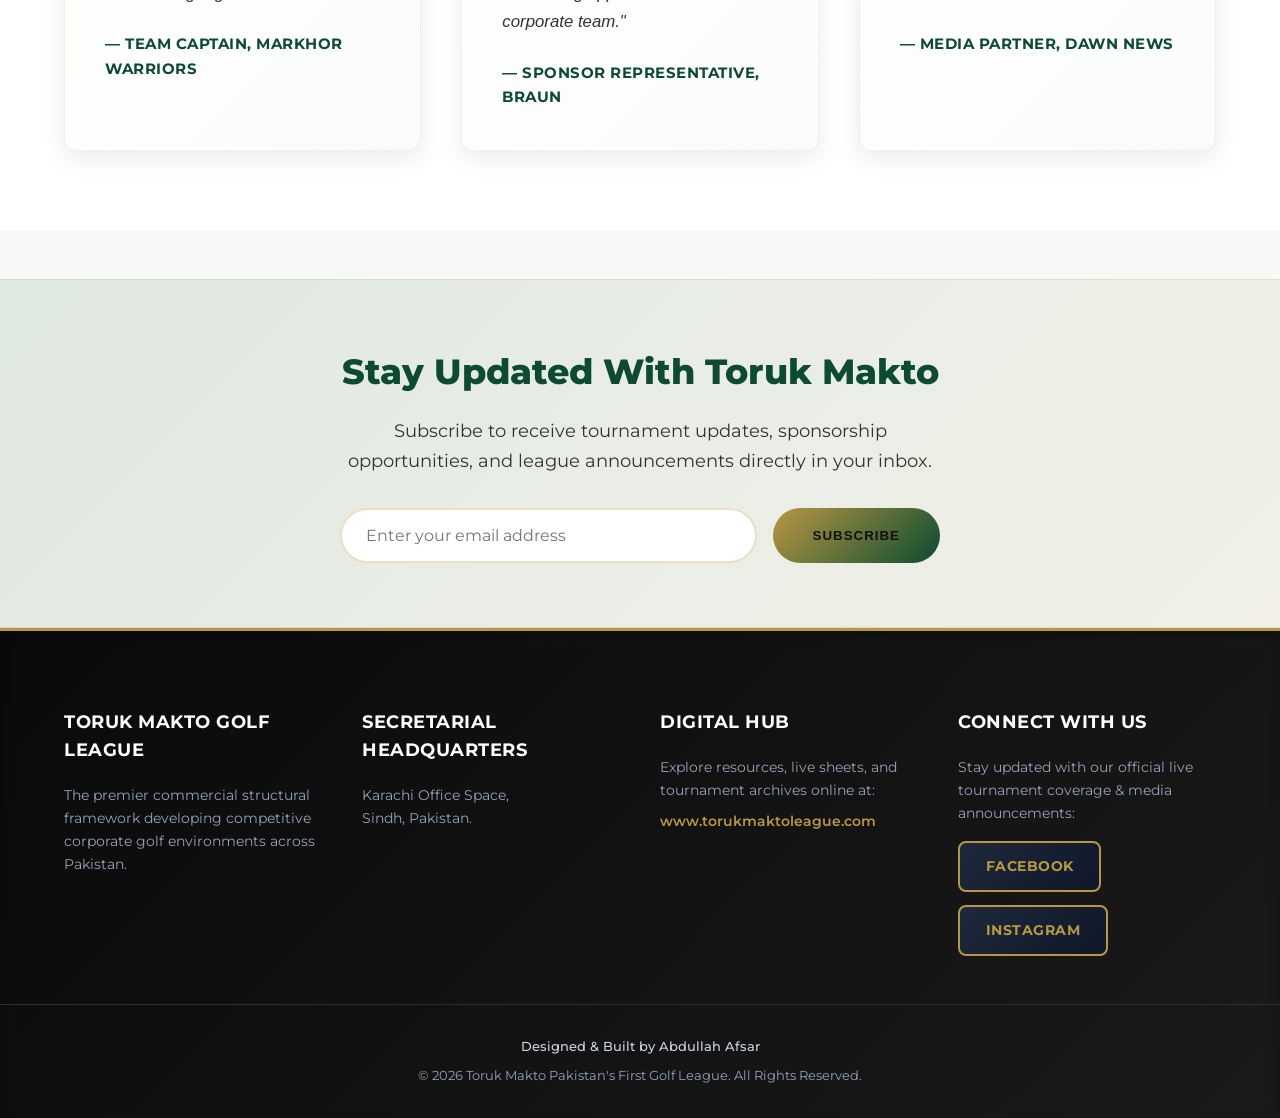
==== commit 47382220: "Update index.html" ====
--- a/index.html
+++ b/index.html
@@ -37,6 +37,7 @@
         </video>
 
         <div class="container hero-content">
+            <img src="logo toruk.png" alt="Toruk Makto Platinum Logo" class="hero-logo-img">
             <h1>PAKISTAN'S 1ST GOLF LEAGUE</h1>
             <p>Bridging premium corporate excellence with top-tier professional golfing talent across Pakistan's legendary fairways.</p>
             <div class="hero-venues">Official Venue Partners: Airmen Golf Club & DAC&GC</div>
--- a/style.css
+++ b/style.css
@@ -129,18 +129,16 @@
 }
 
 /* ==========================================
-   3. HERO SHOWCASE AREA (WITH VIDEO BG)
+   3. HERO SHOWCASE AREA (UPDATED)
    ========================================== */
 .hero {
     position: relative;
-    color: var(--white);
     padding: clamp(5rem, 12vw, 8rem) 0;
     text-align: center;
     overflow: hidden;
-    background: #0c4b31; /* Instant dark emerald fallback color */
-}
-
-/* Force video to fill the space perfectly without distorting aspect ratios */
+    background: #0c4b31; /* Fallback flat color if video fails to load */
+}
+
 .hero-bg-video {
     position: absolute;
     top: 50%;
@@ -151,28 +149,11 @@
     height: auto;
     transform: translate(-50%, -50%);
     object-fit: cover;
-    z-index: 0;
-    pointer-events: none; /* Stops mouse clicks or highlight selections from catching on the video track */
-}
-
-/* High-end cinematic color tint to keep all text razor-sharp and legible */
-.hero-overlay {
-    position: absolute;
-    top: 0;
-    left: 0;
-    width: 100%;
-    height: 100%;
-    background: linear-gradient(135deg, rgba(12, 75, 49, 0.82) 0%, rgba(17, 17, 17, 0.9) 100%);
     z-index: 1;
-}
-
-/* Lift the text and logos above the background layers */
-.hero .container {
-    position: relative;
-    z-index: 3;
-}
-
-/* Retain your golden radial accent lighting ring */
+    pointer-events: none; /* Prevents clicks or highlight selections from catching on video track */
+}
+
+/* Subtle dark gradient mask overlay to guarantee maximum text readability */
 .hero::before {
     content: '';
     position: absolute;
@@ -180,12 +161,61 @@
     left: 0;
     right: 0;
     bottom: 0;
-    background: radial-gradient(circle at center, rgba(184, 151, 66, 0.15) 0%, transparent 70%);
+    background: linear-gradient(135deg, rgba(12, 75, 49, 0.85) 0%, rgba(11, 11, 11, 0.9) 100%);
+    z-index: 2;
     pointer-events: none;
-    z-index: 2;
-}
-
-
+}
+
+/* Forces text content container above the absolute layout layer stacking context */
+.hero-content {
+    position: relative;
+    z-index: 3;
+}
+
+.hero-logo-img {
+    height: clamp(80px, 15vw, 120px);
+    width: auto;
+    border-radius: 50%;
+    border: 3px solid var(--accent-color);
+    background-color: var(--white);
+    margin-bottom: 1.5rem;
+    box-shadow: 0 10px 25px rgba(0,0,0,0.3);
+}
+
+.hero h1 {
+    font-size: clamp(2rem, 5.5vw, 3.5rem);
+    font-weight: 800;
+    margin-bottom: 1.5rem;
+    letter-spacing: 2px;
+    line-height: 1.15;
+    padding: 0 0.5rem;
+    text-shadow: 0 4px 20px rgba(245, 237, 237, 0.6);
+    color: white;
+}
+
+.hero p {
+    font-size: clamp(1rem, 2.5vw, 1.2rem);
+    color: #cbd5e1;
+    margin-bottom: 2.5rem;
+    max-width: 800px;
+    margin-left: auto;
+    margin-right: auto;
+    padding: 0 1rem;
+    text-shadow: 0 2px 10px rgba(0, 0, 0, 0.5);
+}
+
+.hero-venues {
+    display: inline-block;
+    background-color: var(--accent-color);
+    padding: 0.8rem 1.5rem;
+    border-radius: 4px;
+    border: 1px solid var(--accent-color);
+    font-size: clamp(0.8rem, 2vw, 0.9rem);
+    font-weight: 600;
+    letter-spacing: 0.5px;
+    backdrop-filter: blur(4px);
+    max-width: 90%;
+}
 /* ==========================================
    4. GLOBAL LAYOUT SECTIONS
    ========================================== */
@@ -355,7 +385,7 @@
     background-color: var(--white);
     border-radius: 12px;
     box-shadow: 0 8px 24px rgba(0, 0, 0, 0.08);
-    overflow: scroll;
+    overflow: hidden;
     border: 1px solid rgba(184, 151, 66, 0.1);
     transition: all 0.4s cubic-bezier(0.175, 0.885, 0.32, 1.275);
 }
@@ -391,7 +421,7 @@
 }
 
 .team-body {
-    padding: scroll;
+    padding: 1.5rem;
 }
 
 .roster-title {
@@ -414,7 +444,7 @@
 .roster-list li {
     padding: 0.4rem 0;
     border-bottom: 1px dashed var(--border-color);
-    display: fit;
+    display: flex;
     justify-content: space-between;
     padding-right: 0.5rem;
 }
@@ -485,10 +515,11 @@
 
 td {
     padding: 1.2rem 1.5rem;
-    border-bottom: fit solid var(--border-color);
+    border-bottom: 1px solid var(--border-color);
 }
 
 tr:last-child td { border-bottom: none; }
+tr:nth-child(even) { background-color: #f8fafc; }
 
 .highlight-row {
     font-weight: 700;
@@ -962,6 +993,7 @@
     text-transform: uppercase;
     letter-spacing: 0.5px;
 }
+
 /* Breadcrumb */
 .breadcrumb {
     background: linear-gradient(135deg, rgba(12, 75, 49, 0.08), rgba(184, 151, 66, 0.05));
@@ -1686,15 +1718,15 @@
 
 .roster-list {
     list-style: none;
-    padding: 0.5rem;
-    margin: 1px;
+    padding: 0;
+    margin: 0;
 }
 
 .roster-list li {
     display: flex;
     justify-content: space-between;
-    padding: 8px ;
-    border-bottom: 1px;
+    padding: 8px 0;
+    border-bottom: 1px dashed #e2e8f0;
     font-size: 0.95rem;
     color: #334155;
 }
@@ -1744,14 +1776,14 @@
 
 .scorecard-wrapper {
     background: #090909;
-    border: 0px solid #1a1a1a;
+    border: 1px solid #1a1a1a;
     border-radius: 6px;
-    padding: 0rem;
+    padding: 0.5rem;
 }
 
 .scorecard-table {
     width: 100%;
-    border-radius: 2px;
+    border-collapse: collapse;
     font-size: 0.8rem;
     text-align: left;
 }
@@ -1760,19 +1792,18 @@
     color: #555;
     font-weight: 600;
     padding: 0.4rem;
-    border-bottom:  solid #1a1a1a;
+    border-bottom: 1px solid #1a1a1a;
     text-transform: uppercase;
 }
 
 .scorecard-table td {
     padding: 0.4rem;
     color: #bbb;
+    border-bottom: 1px dashed #111;
+}
+
+.scorecard-table tr:last-child td {
     border-bottom: none;
-}
-
-.scorecard-table tr:last-child td {border-radius:6px;
-   margin: 10px;
-   padding: px;
 }
 
 .team-totals-summary {
@@ -1800,247 +1831,3 @@
     text-align: right;
     font-family: monospace;
 }
-/* ==========================================
-   8. HARDWARE-ACCELERATED SCROLL ANIMATIONS
-   ========================================== */
-
-/* Base hidden state for scrollable items */
-.media-card, .team-card, .testimonial-card, .event-card {
-    opacity: 0;
-    transform: translateY(30px);
-    will-change: opacity, transform;
-    /* Combines scroll transition smoothness with your hover transitions */
-    transition: opacity 0.6s cubic-bezier(0.25, 1, 0.5, 1), 
-                transform 0.6s cubic-bezier(0.25, 1, 0.5, 1), 
-                box-shadow 0.4s ease;
-}
-
-/* Active visible state triggered by JavaScript */
-.media-card.visible, .team-card.visible, .testimonial-card.visible, .event-card.visible {
-    opacity: 1;
-    transform: translateY(0);
-}
-
-/* Hover effect fix: Only allows hover shifts AFTER the card has faded in */
-.team-card.visible:hover {
-    transform: translateY(-5px) !important;
-    box-shadow: 0 10px 15px -3px rgba(0, 0, 0, 0.1), 0 4px 6px -2px rgba(0, 0, 0, 0.05) !important;
-}
-/* ==========================================
-   9. INTERNAL CARD HORIZONTAL SCROLL
-   ========================================== */
-
-/* Restore the main grid layout to normal */
-.teams-container {
-    max-width: 1200px !important;
-    padding: 0 20px !important;
-    overflow: visible !important;
-}
-
-.teams-grid {
-    display: grid !important;
-    grid-template-columns: 1fr !important;
-    gap: 2rem !important;
-    overflow-x: visible !important;
-    padding: 0 !important;
-}
-
-@media (min-width: 768px) {
-    .teams-grid {
-        grid-template-columns: repeat(2, 1fr) !important;
-    }
-}
-
-/* Enable horizontal scrolling INSIDE the card body */
-.team-body {
-    overflow-x: auto !important;
-    overflow-y: hidden !important;
-    -webkit-overflow-scrolling: touch; /* Smooth swiping on mobile devices */
-    padding-bottom: 12px !important; /* Space so the scrollbar doesn't cover content */
-}
-
-/* Force the internal lists/tables to keep their wide shape instead of squeezing */
-.roster-list, 
-.team-body table, 
-.tournament-table {
-    min-width: 450px; /* Adjust this value if your tables need even more room side-to-side */
-    display: block;
-}
-
-/* --- DISCREET INTERNAL SCROLLBAR DESIGN --- */
-
-/* Super slim scrollbar footprint so it looks elegant inside the card */
-.team-body::-webkit-scrollbar {
-    height: 5px;
-}
-
-/* Subtle gray background track */
-.team-body::-webkit-scrollbar-track {
-    background: #f1f5f9;
-    border-radius: 10px;
-}
-
-/* Elegant gold/accent scroll handle */
-.team-body::-webkit-scrollbar-thumb {
-    background: var(--accent-color);
-    border-radius: 10px;
-}
-
-/* Firefox compatibility support */
-.team-body {
-    scrollbar-width: thin;
-    scrollbar-color: var(--accent-color) #f1f5f9;
-}
-/* ==========================================
-   10. GLOBAL SITE-WIDE BODY VIDEO BACKGROUND
-   ========================================== */
-
-/* Force body canvas layer transparency to let the video shine through */
-body {
-    background-color: transparent !important;
-}
-
-/* Lock the background video across the entire browser screen viewport */
-.body-bg-video {
-    position: fixed;
-    top: 50%;
-    left: 50%;
-    min-width: 100%;
-    min-height: 100%;
-    width: auto;
-    height: auto;
-    transform: translate(-50%, -50%);
-    object-fit: cover;
-    z-index: -2; /* Placed at the lowest layer level */
-    pointer-events: none; /* Stops video track from capturing clicks or highlights */
-}
-
-/* Premium frosted tint overlay matching your light theme palette */
-.body-video-overlay {
-    position: fixed;
-    top: 0;
-    left: 0;
-    width: 100%;
-    height: 100%;
-    background: rgba(247, 249, 246, 0.90); /* Smoothly tints the video loop to secure contrast */
-    z-index: -1; /* Placed right above the video layer */
-    pointer-events: none;
-}
-
-/* Optional: Make cards look sleek and airy over the moving background */
-.team-card, .testimonial-card, .timeline-content {
-    background: rgba(255, 255, 255, 0.95) !important;
-    backdrop-filter: blur(5px);
-    -webkit-backdrop-filter: blur(5px);
-}
-/* ============================================
-   HERO SECTION
-   ============================================ */
-
-.hero {
-    position: relative;
-    min-height: calc(100vh - 64px);
-    display: flex;
-    align-items: center;
-    justify-content: center;
-    overflow: hidden;
-}
-
-.hero-video {
-    position: absolute;
-    top: 0;
-    left: 0;
-    width: 100%;
-    height: 100%;
-    object-fit: cover;
-    filter: brightness(0.5) contrast(1.1);
-}
-
-.hero-overlay {
-    position: absolute;
-    top: 0;
-    left: 0;
-    width: 100%;
-    height: 100%;
-    background: linear-gradient(to bottom, rgba(12, 75, 49, 0.6), rgba(17, 17, 17, 0.7));
-}
-
-.hero-content {
-    position: relative;
-    z-index: 10;
-    text-align: center;
-    color: white;
-    animation: fadeInUp 1s ease-out;
-}
-
-.hero-logo {
-    width: 80px;
-    height: 80px;
-    margin: 0 auto 30px;
-    border-radius: 50%;
-    background: linear-gradient(135deg, var(--accent-color), var(--accent-light));
-    display: flex;
-    align-items: center;
-    justify-content: center;
-    font-size: 40px;
-    font-weight: 700;
-    color: var(--text-dark);
-    box-shadow: var(--shadow-lg);
-    animation: scaleIn 0.8s ease-out;
-}
-
-.hero-title {
-    font-family: 'Playfair Display', serif;
-    font-size: clamp(2rem, 8vw, 4rem);
-    font-weight: 700;
-    margin-bottom: 20px;
-    letter-spacing: 2px;
-    animation: slideInDown 1s ease-out 0.2s both;
-}
-
-.hero-subtitle {
-    font-size: clamp(1rem, 2vw, 1.25rem);
-    max-width: 600px;
-    margin: 0 auto 30px;
-    color: rgba(255, 255, 255, 0.9);
-    animation: slideInUp 1s ease-out 0.4s both;
-}
-
-.hero-badge {
-    display: inline-block;
-    padding: 12px 24px;
-    border: 2px solid var(--accent-color);
-    border-radius: 8px;
-    background: rgba(255, 255, 255, 0.1);
-    backdrop-filter: blur(10px);
-    color: var(--accent-color);
-    font-weight: 600;
-    font-size: 14px;
-    animation: slideInUp 1s ease-out 0.6s both;
-    transition: all 0.3s ease;
-}
-
-.hero-badge:hover {
-    background: rgba(255, 255, 255, 0.2);
-    transform: scale(1.05);
-}
-
-.scroll-indicator {
-    position: absolute;
-    bottom: 30px;
-    left: 50%;
-    transform: translateX(-50%);
-    display: flex;
-    flex-direction: column;
-    align-items: center;
-    gap: 10px;
-    color: white;
-    animation: bounce 2s infinite;
-}
-
-.scroll-indicator span {
-    font-size: 12px;
-    font-weight: 600;
-    letter-spacing: 2px;
-    color: var(--accent-color);
-}
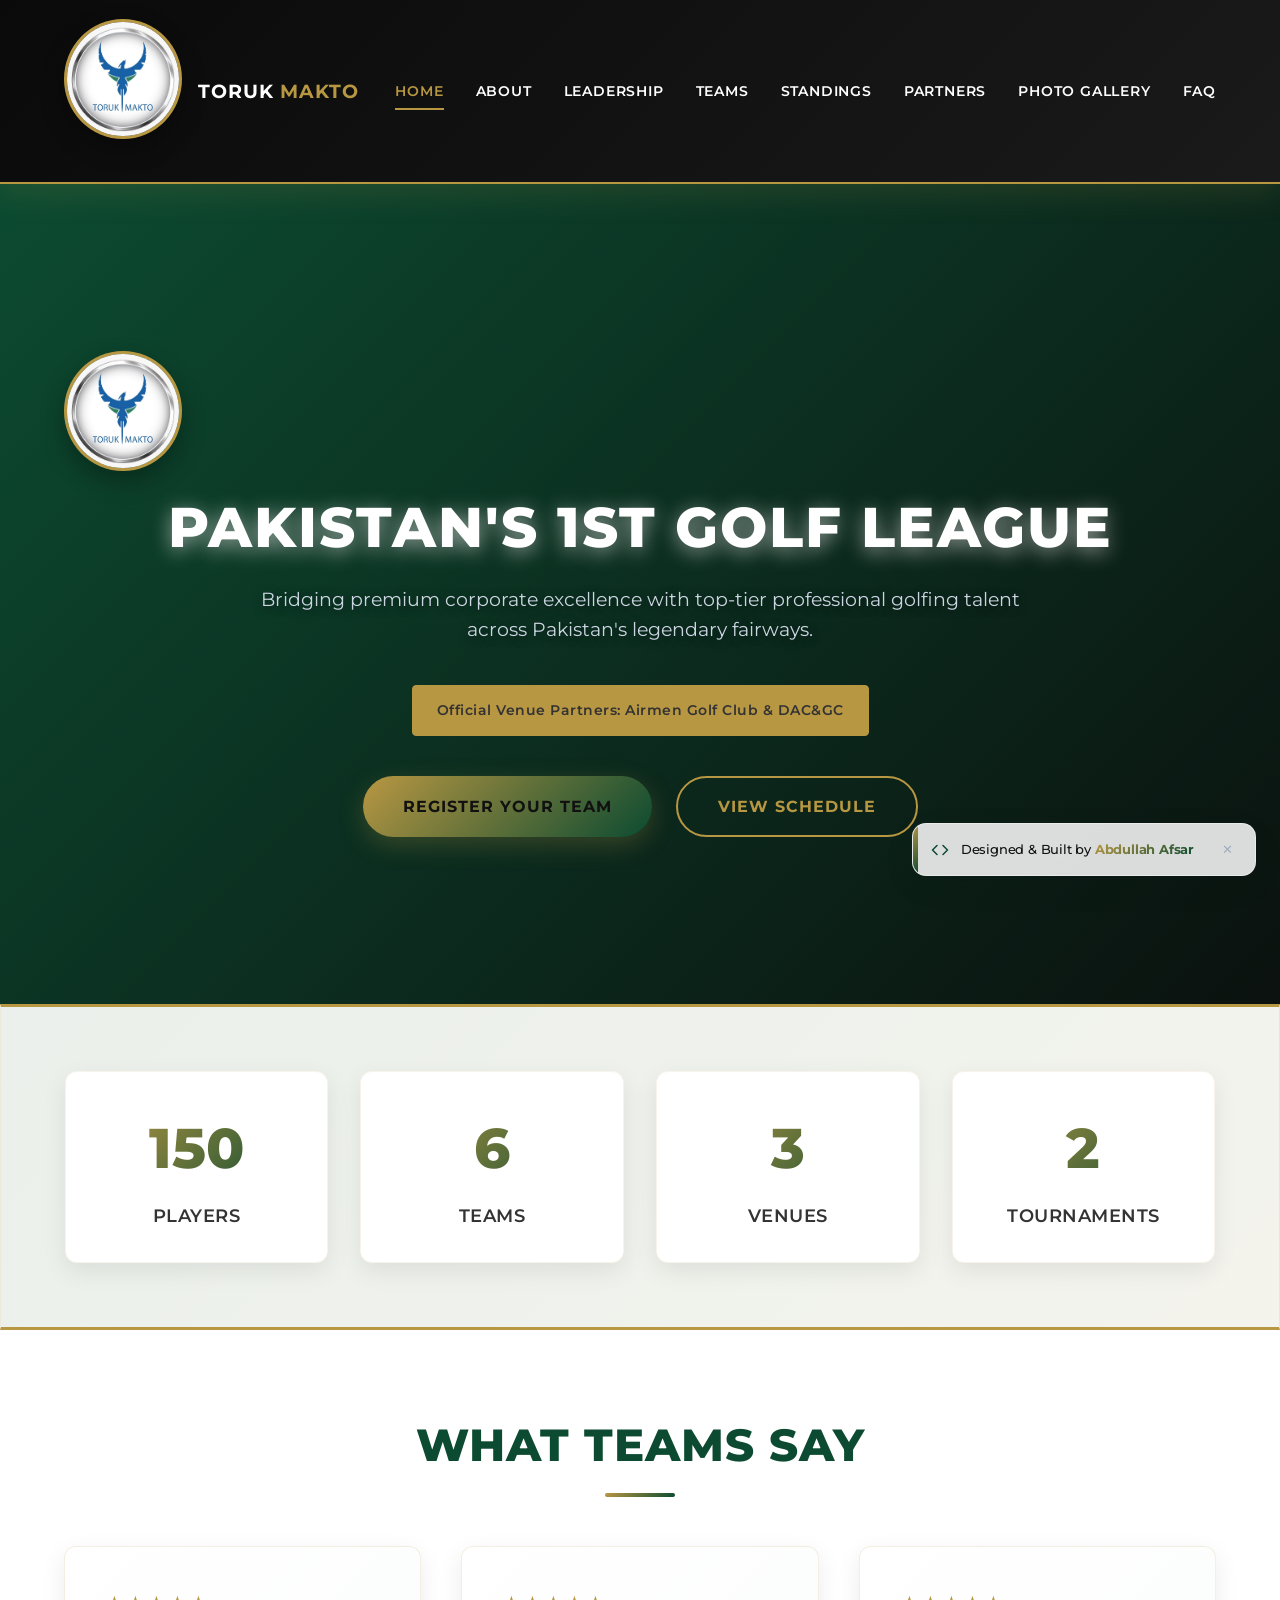
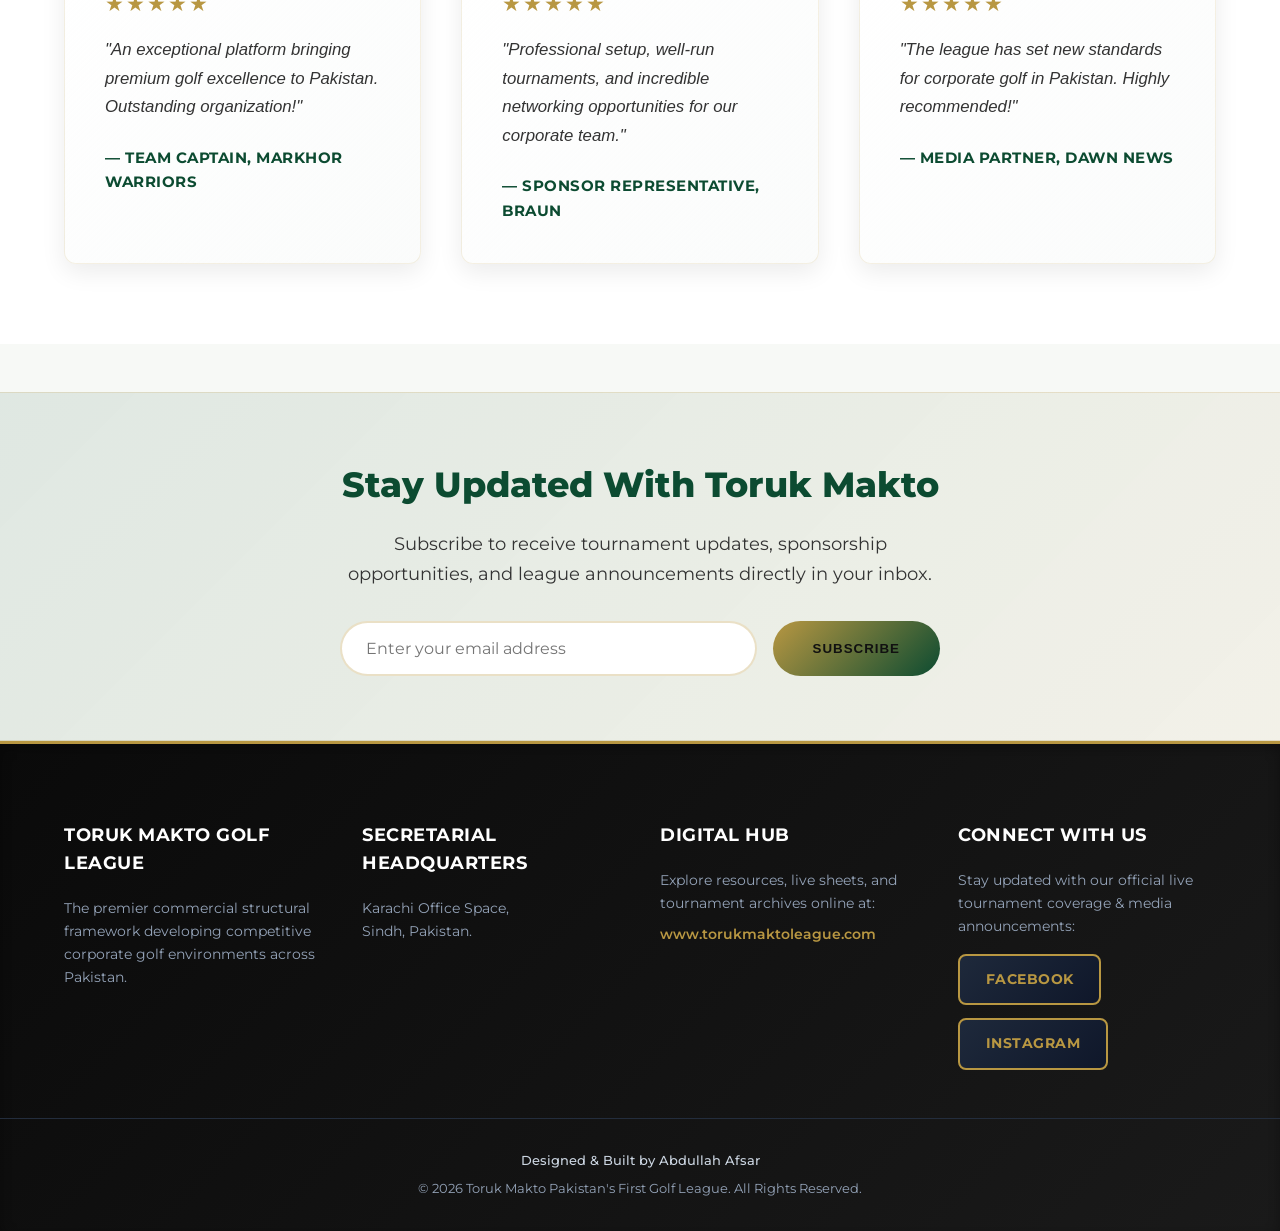
==== commit 2bcac216: "Update index.html" ====
--- a/index.html
+++ b/index.html
@@ -4,7 +4,7 @@
     <title>Toruk Makto - Pakistan's 1st Golf League</title>
     
     <!-- This line adds your logo to the browser tab -->
-    <link rel="icon" type="image/jpeg" href="logo toruk.png">
+    <link rel="icon" type="image/png" href="logo toruk.png">
     
     <link href="https://fonts.googleapis.com/css2?family=Montserrat:wght@300;400;600;700&display=swap" rel="stylesheet">
     <link rel="stylesheet" href="style.css">
@@ -14,6 +14,7 @@
     <header>
         <div class="container navbar">
             <div class="brand-wrapper">
+                <img src="logo toruk.png" alt="Toruk Makto Platinum Logo" class="hero-logo-img">
                 <div class="logo-text">Toruk <span>Makto</span></div>
             </div>
             <ul class="nav-links">
